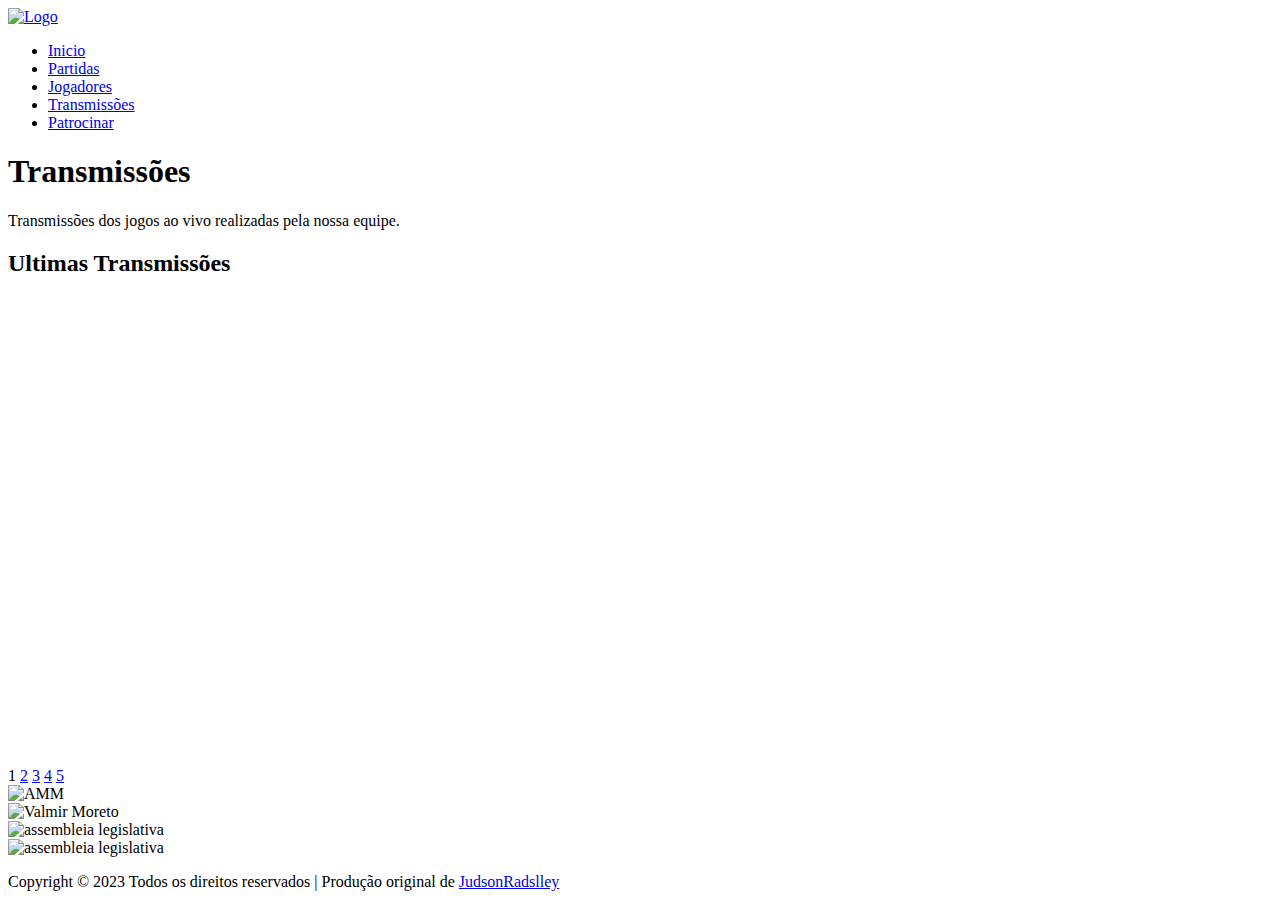
==== blog.html @ 5a50e835 "Add files via upload" ====
<!DOCTYPE html>
<html lang="pt-br">

<head>
  <title>Lidersu | Liga Desportiva Regional Sudoeste</title>
  <meta charset="utf-8">
  <meta name="viewport" content="width=device-width, initial-scale=1, shrink-to-fit=no">


  <link href="https://fonts.googleapis.com/css2?family=Montserrat:wght@400;700&display=swap" rel="stylesheet">

  <link rel="stylesheet" href="fonts/icomoon/style.css">

  <link rel="stylesheet" href="css/bootstrap/bootstrap.css">
  <link rel="stylesheet" href="css/jquery-ui.css">
  <link rel="stylesheet" href="css/owl.carousel.min.css">
  <link rel="stylesheet" href="css/owl.theme.default.min.css">
  <link rel="stylesheet" href="css/owl.theme.default.min.css">

  <link rel="stylesheet" href="css/jquery.fancybox.min.css">

  <link rel="stylesheet" href="css/bootstrap-datepicker.css">

  <link rel="stylesheet" href="fonts/flaticon/font/flaticon.css">

  <link rel="stylesheet" href="css/aos.css">

  <link rel="stylesheet" href="css/style.css">



</head>

<body>

  <div class="site-wrap">

    <div class="site-mobile-menu site-navbar-target">
      <div class="site-mobile-menu-header">
        <div class="site-mobile-menu-close">
          <span class="icon-close2 js-menu-toggle"></span>
        </div>
      </div>
      <div class="site-mobile-menu-body"></div>
    </div>


    <header class="site-navbar py-4" role="banner">

      <div class="container">
        <div class="d-flex align-items-center">
          <div class="site-logo">
            <a href="index.html">
              <img src="images/logo.png" alt="Logo">
            </a>
          </div>
          <div class="ml-auto">
            <nav class="site-navigation position-relative text-right" role="navigation">
              <ul class="site-menu main-menu js-clone-nav mr-auto d-none d-lg-block">
                <li><a href="index.html" class="nav-link">Inicio</a></li>
                <li><a href="matches.html" class="nav-link">Partidas</a></li>
                <li><a href="players.html" class="nav-link">Jogadores</a></li>
                <li class="active"><a href="blog.html" class="nav-link">Transmissões</a></li>
                <li><a href="contact.html" class="nav-link">Patrocinar</a></li>
              </ul>
            </nav>

            <a href="#" class="d-inline-block d-lg-none site-menu-toggle js-menu-toggle text-black float-right text-white"><span
                class="icon-menu h3 text-white"></span></a>
          </div>
        </div>
      </div>

    </header>

    <div class="hero overlay" style="background-image: url('images/bg_3.jpg');">
      <div class="container">
        <div class="row align-items-center">
          <div class="col-lg-5 mx-auto text-center">
            <h1 class="text-white">Transmissões</h1>
            <p>Transmissões dos jogos ao vivo realizadas pela nossa equipe.</p>
          </div>
        </div>
      </div>
    </div>
    
    
    <div class="center-fb">
        <div class="col-6 title-section">
          <h2 class="heading">Ultimas Transmissões</h2>
        </div>
      <iframe src="https://www.facebook.com/plugins/video.php?href=https%3A%2F%2Fwww.facebook.com%2Flidersumt%2Fvideos%2F3272871239641002%2F&width=410&show_text=false&height=231&appId" width="410" height="231" style="border:none;overflow:hidden" scrolling="no" frameborder="0" allowfullscreen="true" allow="autoplay; clipboard-write; encrypted-media; picture-in-picture; web-share" allowFullScreen="true"></iframe>
      
      <iframe src="https://www.facebook.com/plugins/video.php?href=https%3A%2F%2Fwww.facebook.com%2Flidersumt%2Fvideos%2F627582642710710%2F&width=410&show_text=false&height=231&appId" width="410" height="231" style="border:none;overflow:hidden" scrolling="no" frameborder="0" allowfullscreen="true" allow="autoplay; clipboard-write; encrypted-media; picture-in-picture; web-share" allowFullScreen="true"></iframe>
      
      <iframe src="https://www.facebook.com/plugins/video.php?href=https%3A%2F%2Fwww.facebook.com%2Flidersumt%2Fvideos%2F732265148409090%2F&width=410&show_text=false&height=226&appId" width="410" height="226" style="border:none;overflow:hidden" scrolling="no" frameborder="0" allowfullscreen="true" allow="autoplay; clipboard-write; encrypted-media; picture-in-picture; web-share" allowFullScreen="true"></iframe>
    
      <iframe src="https://www.facebook.com/plugins/video.php?href=https%3A%2F%2Fwww.facebook.com%2Flidersumt%2Fvideos%2F1562885054136289%2F&width=410&show_text=false&height=231&appId" width="410" height="231" style="border:none;overflow:hidden" scrolling="no" frameborder="0" allowfullscreen="true" allow="autoplay; clipboard-write; encrypted-media; picture-in-picture; web-share" allowFullScreen="true"></iframe>
    </div>
    
    
      


        
       

      

      <div class="row justify-content-center">
        <div class="col-lg-7 text-center">
          <div class="custom-pagination">
            
            <span>1</span>
            <a href="#">2</a>
            <a href="#">3</a>
            <a href="#">4</a>
            <a href="#">5</a>
          </div>
        </div>
      </div>


    
    



    <footer class="footer-section">
      <div class="container">
        <div class="row">
          <div class="col-lg-3">
            <img src="images/amm.png" alt="AMM">
          </div>
          <div class="col-lg-3">
            <img src="images/valmir.png" alt="Valmir Moreto">
          </div>
          <div class="col-lg-3">
            <img src="images/sec.png" alt="assembleia legislativa">
          </div>
          <div class="col-lg-3">
            <img src="images/assembleia.png" alt="assembleia legislativa">
          </div>

        </div>

        
      </div>
    </footer>
    <div class="row text-center">
      <div class="col-md-12">
        <div class=" pt-5">
          <p>
            <!-- Link back to Colorlib can't be removed. Template is licensed under CC BY 3.0. -->
            Copyright &copy; 2023 Todos os direitos reservados | Produção original de <a href="https://www.facebook.com/judsonradslley" target="_blank">JudsonRadslley</a>
            <!-- Link back to Colorlib can't be removed. Template is licensed under CC BY 3.0. -->
          </p>
        </div>
      </div>

    </div>



  </div>
  <!-- .site-wrap -->

  <script src="js/jquery-3.3.1.min.js"></script>
  <script src="js/jquery-migrate-3.0.1.min.js"></script>
  <script src="js/jquery-ui.js"></script>
  <script src="js/popper.min.js"></script>
  <script src="js/bootstrap.min.js"></script>
  <script src="js/owl.carousel.min.js"></script>
  <script src="js/jquery.stellar.min.js"></script>
  <script src="js/jquery.countdown.min.js"></script>
  <script src="js/bootstrap-datepicker.min.js"></script>
  <script src="js/jquery.easing.1.3.js"></script>
  <script src="js/aos.js"></script>
  <script src="js/jquery.fancybox.min.js"></script>
  <script src="js/jquery.sticky.js"></script>
  <script src="js/jquery.mb.YTPlayer.min.js"></script>


  <script src="js/main.js"></script>

</body>

</html>
---- fonts/flaticon/font/flaticon.css ----
/*
  	Flaticon icon font: Flaticon
  	Creation date: 03/06/2019 10:47
  	*/

@font-face {
  font-family: "Flaticon";
  src: url("./Flaticon.eot");
  src: url("./Flaticon.eot?#iefix") format("embedded-opentype"),
       url("./Flaticon.woff2") format("woff2"),
       url("./Flaticon.woff") format("woff"),
       url("./Flaticon.ttf") format("truetype"),
       url("./Flaticon.svg#Flaticon") format("svg");
  font-weight: normal;
  font-style: normal;
}

@media screen and (-webkit-min-device-pixel-ratio:0) {
  @font-face {
    font-family: "Flaticon";
    src: url("./Flaticon.svg#Flaticon") format("svg");
  }
}

[class^="flaticon-"]:before, [class*=" flaticon-"]:before,
[class^="flaticon-"]:after, [class*=" flaticon-"]:after {   
  font-family: Flaticon;
        font-family: "Flaticon";
  font-style: normal;
  font-weight: normal;
  font-variant: normal;
  line-height: 1;
  text-decoration: inherit;
  text-rendering: optimizeLegibility;
  text-transform: none;
  -moz-osx-font-smoothing: grayscale;
  -webkit-font-smoothing: antialiased;
  font-smoothing: antialiased;
}

.flaticon-muscle:before { content: "\f100"; }
.flaticon-stationary-bike:before { content: "\f101"; }
.flaticon-banana:before { content: "\f102"; }
.flaticon-heart:before { content: "\f103"; }
.flaticon-scale:before { content: "\f104"; }
.flaticon-weight:before { content: "\f105"; }
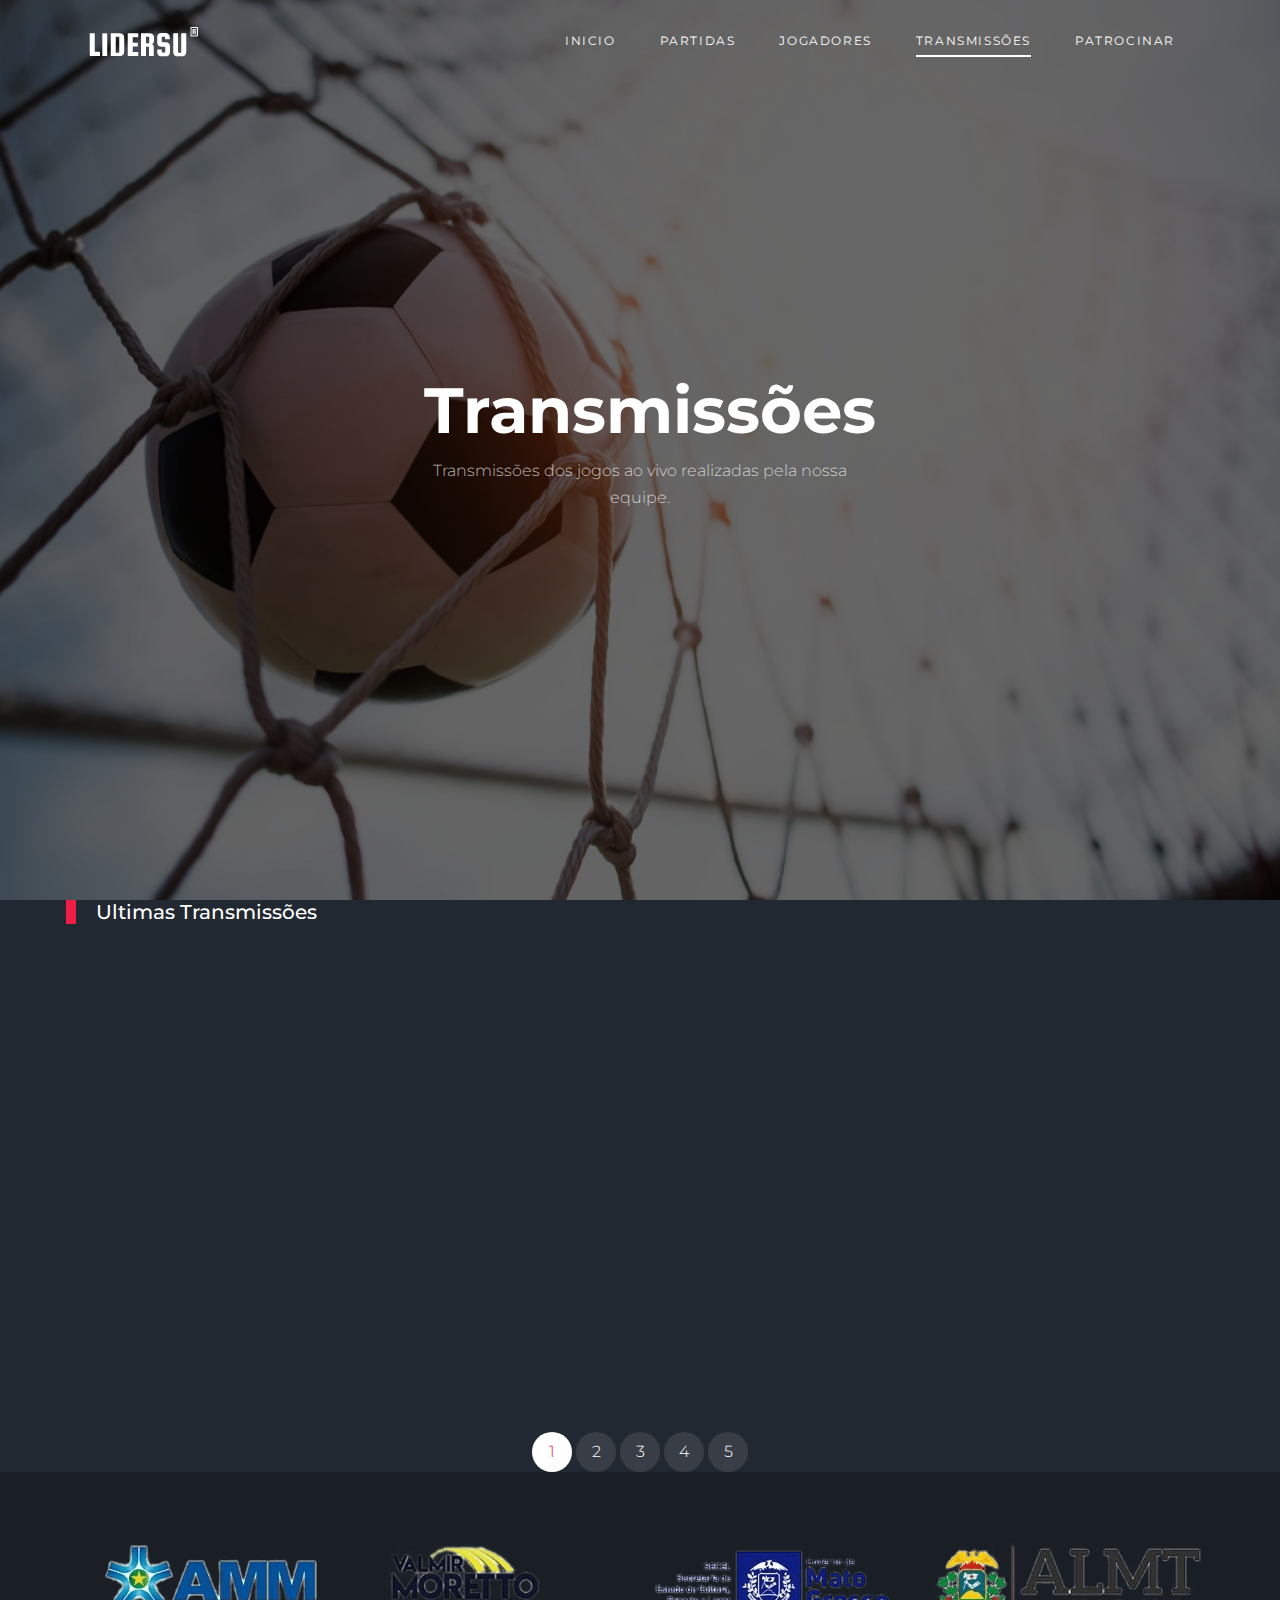
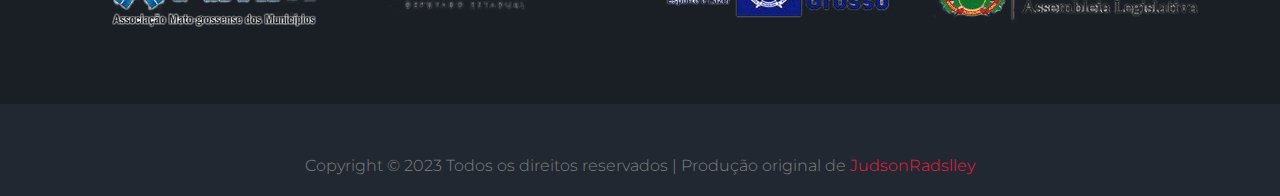
==== commit e221d4a6: "Update blog.html" ====
--- a/blog.html
+++ b/blog.html
@@ -26,7 +26,7 @@
   <link rel="stylesheet" href="css/aos.css">
 
   <link rel="stylesheet" href="css/style.css">
-
+  <link rel="shortcut icon" href="images/favicon.ico" type="image/x-icon">
 
 
 </head>
@@ -185,4 +185,4 @@
 
 </body>
 
-</html>+</html>
--- a/fonts/icomoon/style.css
+++ b/fonts/icomoon/style.css
@@ -0,0 +1,4919 @@
+@font-face {
+  font-family: 'icomoon';
+  src:  url('fonts/icomoon.eot?10si43');
+  src:  url('fonts/icomoon.eot?10si43#iefix') format('embedded-opentype'),
+    url('fonts/icomoon.ttf?10si43') format('truetype'),
+    url('fonts/icomoon.woff?10si43') format('woff'),
+    url('fonts/icomoon.svg?10si43#icomoon') format('svg');
+  font-weight: normal;
+  font-style: normal;
+}
+
+[class^="icon-"], [class*=" icon-"] {
+  /* use !important to prevent issues with browser extensions that change fonts */
+  font-family: 'icomoon' !important;
+  speak: none;
+  font-style: normal;
+  font-weight: normal;
+  font-variant: normal;
+  text-transform: none;
+  line-height: 1;
+
+  /* Better Font Rendering =========== */
+  -webkit-font-smoothing: antialiased;
+  -moz-osx-font-smoothing: grayscale;
+}
+
+.icon-asterisk:before {
+  content: "\f069";
+}
+.icon-plus:before {
+  content: "\f067";
+}
+.icon-question:before {
+  content: "\f128";
+}
+.icon-minus:before {
+  content: "\f068";
+}
+.icon-glass:before {
+  content: "\f000";
+}
+.icon-music:before {
+  content: "\f001";
+}
+.icon-search:before {
+  content: "\f002";
+}
+.icon-envelope-o:before {
+  content: "\f003";
+}
+.icon-heart:before {
+  content: "\f004";
+}
+.icon-star:before {
+  content: "\f005";
+}
+.icon-star-o:before {
+  content: "\f006";
+}
+.icon-user:before {
+  content: "\f007";
+}
+.icon-film:before {
+  content: "\f008";
+}
+.icon-th-large:before {
+  content: "\f009";
+}
+.icon-th:before {
+  content: "\f00a";
+}
+.icon-th-list:before {
+  content: "\f00b";
+}
+.icon-check:before {
+  content: "\f00c";
+}
+.icon-close:before {
+  content: "\f00d";
+}
+.icon-remove:before {
+  content: "\f00d";
+}
+.icon-times:before {
+  content: "\f00d";
+}
+.icon-search-plus:before {
+  content: "\f00e";
+}
+.icon-search-minus:before {
+  content: "\f010";
+}
+.icon-power-off:before {
+  content: "\f011";
+}
+.icon-signal:before {
+  content: "\f012";
+}
+.icon-cog:before {
+  content: "\f013";
+}
+.icon-gear:before {
+  content: "\f013";
+}
+.icon-trash-o:before {
+  content: "\f014";
+}
+.icon-home:before {
+  content: "\f015";
+}
+.icon-file-o:before {
+  content: "\f016";
+}
+.icon-clock-o:before {
+  content: "\f017";
+}
+.icon-road:before {
+  content: "\f018";
+}
+.icon-download:before {
+  content: "\f019";
+}
+.icon-arrow-circle-o-down:before {
+  content: "\f01a";
+}
+.icon-arrow-circle-o-up:before {
+  content: "\f01b";
+}
+.icon-inbox:before {
+  content: "\f01c";
+}
+.icon-play-circle-o:before {
+  content: "\f01d";
+}
+.icon-repeat:before {
+  content: "\f01e";
+}
+.icon-rotate-right:before {
+  content: "\f01e";
+}
+.icon-refresh:before {
+  content: "\f021";
+}
+.icon-list-alt:before {
+  content: "\f022";
+}
+.icon-lock:before {
+  content: "\f023";
+}
+.icon-flag:before {
+  content: "\f024";
+}
+.icon-headphones:before {
+  content: "\f025";
+}
+.icon-volume-off:before {
+  content: "\f026";
+}
+.icon-volume-down:before {
+  content: "\f027";
+}
+.icon-volume-up:before {
+  content: "\f028";
+}
+.icon-qrcode:before {
+  content: "\f029";
+}
+.icon-barcode:before {
+  content: "\f02a";
+}
+.icon-tag:before {
+  content: "\f02b";
+}
+.icon-tags:before {
+  content: "\f02c";
+}
+.icon-book:before {
+  content: "\f02d";
+}
+.icon-bookmark:before {
+  content: "\f02e";
+}
+.icon-print:before {
+  content: "\f02f";
+}
+.icon-camera:before {
+  content: "\f030";
+}
+.icon-font:before {
+  content: "\f031";
+}
+.icon-bold:before {
+  content: "\f032";
+}
+.icon-italic:before {
+  content: "\f033";
+}
+.icon-text-height:before {
+  content: "\f034";
+}
+.icon-text-width:before {
+  content: "\f035";
+}
+.icon-align-left:before {
+  content: "\f036";
+}
+.icon-align-center:before {
+  content: "\f037";
+}
+.icon-align-right:before {
+  content: "\f038";
+}
+.icon-align-justify:before {
+  content: "\f039";
+}
+.icon-list:before {
+  content: "\f03a";
+}
+.icon-dedent:before {
+  content: "\f03b";
+}
+.icon-outdent:before {
+  content: "\f03b";
+}
+.icon-indent:before {
+  content: "\f03c";
+}
+.icon-video-camera:before {
+  content: "\f03d";
+}
+.icon-image:before {
+  content: "\f03e";
+}
+.icon-photo:before {
+  content: "\f03e";
+}
+.icon-picture-o:before {
+  content: "\f03e";
+}
+.icon-pencil:before {
+  content: "\f040";
+}
+.icon-map-marker:before {
+  content: "\f041";
+}
+.icon-adjust:before {
+  content: "\f042";
+}
+.icon-tint:before {
+  content: "\f043";
+}
+.icon-edit:before {
+  content: "\f044";
+}
+.icon-pencil-square-o:before {
+  content: "\f044";
+}
+.icon-share-square-o:before {
+  content: "\f045";
+}
+.icon-check-square-o:before {
+  content: "\f046";
+}
+.icon-arrows:before {
+  content: "\f047";
+}
+.icon-step-backward:before {
+  content: "\f048";
+}
+.icon-fast-backward:before {
+  content: "\f049";
+}
+.icon-backward:before {
+  content: "\f04a";
+}
+.icon-play:before {
+  content: "\f04b";
+}
+.icon-pause:before {
+  content: "\f04c";
+}
+.icon-stop:before {
+  content: "\f04d";
+}
+.icon-forward:before {
+  content: "\f04e";
+}
+.icon-fast-forward:before {
+  content: "\f050";
+}
+.icon-step-forward:before {
+  content: "\f051";
+}
+.icon-eject:before {
+  content: "\f052";
+}
+.icon-chevron-left:before {
+  content: "\f053";
+}
+.icon-chevron-right:before {
+  content: "\f054";
+}
+.icon-plus-circle:before {
+  content: "\f055";
+}
+.icon-minus-circle:before {
+  content: "\f056";
+}
+.icon-times-circle:before {
+  content: "\f057";
+}
+.icon-check-circle:before {
+  content: "\f058";
+}
+.icon-question-circle:before {
+  content: "\f059";
+}
+.icon-info-circle:before {
+  content: "\f05a";
+}
+.icon-crosshairs:before {
+  content: "\f05b";
+}
+.icon-times-circle-o:before {
+  content: "\f05c";
+}
+.icon-check-circle-o:before {
+  content: "\f05d";
+}
+.icon-ban:before {
+  content: "\f05e";
+}
+.icon-arrow-left:before {
+  content: "\f060";
+}
+.icon-arrow-right:before {
+  content: "\f061";
+}
+.icon-arrow-up:before {
+  content: "\f062";
+}
+.icon-arrow-down:before {
+  content: "\f063";
+}
+.icon-mail-forward:before {
+  content: "\f064";
+}
+.icon-share:before {
+  content: "\f064";
+}
+.icon-expand:before {
+  content: "\f065";
+}
+.icon-compress:before {
+  content: "\f066";
+}
+.icon-exclamation-circle:before {
+  content: "\f06a";
+}
+.icon-gift:before {
+  content: "\f06b";
+}
+.icon-leaf:before {
+  content: "\f06c";
+}
+.icon-fire:before {
+  content: "\f06d";
+}
+.icon-eye:before {
+  content: "\f06e";
+}
+.icon-eye-slash:before {
+  content: "\f070";
+}
+.icon-exclamation-triangle:before {
+  content: "\f071";
+}
+.icon-warning:before {
+  content: "\f071";
+}
+.icon-plane:before {
+  content: "\f072";
+}
+.icon-calendar:before {
+  content: "\f073";
+}
+.icon-random:before {
+  content: "\f074";
+}
+.icon-comment:before {
+  content: "\f075";
+}
+.icon-magnet:before {
+  content: "\f076";
+}
+.icon-chevron-up:before {
+  content: "\f077";
+}
+.icon-chevron-down:before {
+  content: "\f078";
+}
+.icon-retweet:before {
+  content: "\f079";
+}
+.icon-shopping-cart:before {
+  content: "\f07a";
+}
+.icon-folder:before {
+  content: "\f07b";
+}
+.icon-folder-open:before {
+  content: "\f07c";
+}
+.icon-arrows-v:before {
+  content: "\f07d";
+}
+.icon-arrows-h:before {
+  content: "\f07e";
+}
+.icon-bar-chart:before {
+  content: "\f080";
+}
+.icon-bar-chart-o:before {
+  content: "\f080";
+}
+.icon-twitter-square:before {
+  content: "\f081";
+}
+.icon-facebook-square:before {
+  content: "\f082";
+}
+.icon-camera-retro:before {
+  content: "\f083";
+}
+.icon-key:before {
+  content: "\f084";
+}
+.icon-cogs:before {
+  content: "\f085";
+}
+.icon-gears:before {
+  content: "\f085";
+}
+.icon-comments:before {
+  content: "\f086";
+}
+.icon-thumbs-o-up:before {
+  content: "\f087";
+}
+.icon-thumbs-o-down:before {
+  content: "\f088";
+}
+.icon-star-half:before {
+  content: "\f089";
+}
+.icon-heart-o:before {
+  content: "\f08a";
+}
+.icon-sign-out:before {
+  content: "\f08b";
+}
+.icon-linkedin-square:before {
+  content: "\f08c";
+}
+.icon-thumb-tack:before {
+  content: "\f08d";
+}
+.icon-external-link:before {
+  content: "\f08e";
+}
+.icon-sign-in:before {
+  content: "\f090";
+}
+.icon-trophy:before {
+  content: "\f091";
+}
+.icon-github-square:before {
+  content: "\f092";
+}
+.icon-upload:before {
+  content: "\f093";
+}
+.icon-lemon-o:before {
+  content: "\f094";
+}
+.icon-phone:before {
+  content: "\f095";
+}
+.icon-square-o:before {
+  content: "\f096";
+}
+.icon-bookmark-o:before {
+  content: "\f097";
+}
+.icon-phone-square:before {
+  content: "\f098";
+}
+.icon-twitter:before {
+  content: "\f099";
+}
+.icon-facebook:before {
+  content: "\f09a";
+}
+.icon-facebook-f:before {
+  content: "\f09a";
+}
+.icon-github:before {
+  content: "\f09b";
+}
+.icon-unlock:before {
+  content: "\f09c";
+}
+.icon-credit-card:before {
+  content: "\f09d";
+}
+.icon-feed:before {
+  content: "\f09e";
+}
+.icon-rss:before {
+  content: "\f09e";
+}
+.icon-hdd-o:before {
+  content: "\f0a0";
+}
+.icon-bullhorn:before {
+  content: "\f0a1";
+}
+.icon-bell-o:before {
+  content: "\f0a2";
+}
+.icon-certificate:before {
+  content: "\f0a3";
+}
+.icon-hand-o-right:before {
+  content: "\f0a4";
+}
+.icon-hand-o-left:before {
+  content: "\f0a5";
+}
+.icon-hand-o-up:before {
+  content: "\f0a6";
+}
+.icon-hand-o-down:before {
+  content: "\f0a7";
+}
+.icon-arrow-circle-left:before {
+  content: "\f0a8";
+}
+.icon-arrow-circle-right:before {
+  content: "\f0a9";
+}
+.icon-arrow-circle-up:before {
+  content: "\f0aa";
+}
+.icon-arrow-circle-down:before {
+  content: "\f0ab";
+}
+.icon-globe:before {
+  content: "\f0ac";
+}
+.icon-wrench:before {
+  content: "\f0ad";
+}
+.icon-tasks:before {
+  content: "\f0ae";
+}
+.icon-filter:before {
+  content: "\f0b0";
+}
+.icon-briefcase:before {
+  content: "\f0b1";
+}
+.icon-arrows-alt:before {
+  content: "\f0b2";
+}
+.icon-group:before {
+  content: "\f0c0";
+}
+.icon-users:before {
+  content: "\f0c0";
+}
+.icon-chain:before {
+  content: "\f0c1";
+}
+.icon-link:before {
+  content: "\f0c1";
+}
+.icon-cloud:before {
+  content: "\f0c2";
+}
+.icon-flask:before {
+  content: "\f0c3";
+}
+.icon-cut:before {
+  content: "\f0c4";
+}
+.icon-scissors:before {
+  content: "\f0c4";
+}
+.icon-copy:before {
+  content: "\f0c5";
+}
+.icon-files-o:before {
+  content: "\f0c5";
+}
+.icon-paperclip:before {
+  content: "\f0c6";
+}
+.icon-floppy-o:before {
+  content: "\f0c7";
+}
+.icon-save:before {
+  content: "\f0c7";
+}
+.icon-square:before {
+  content: "\f0c8";
+}
+.icon-bars:before {
+  content: "\f0c9";
+}
+.icon-navicon:before {
+  content: "\f0c9";
+}
+.icon-reorder:before {
+  content: "\f0c9";
+}
+.icon-list-ul:before {
+  content: "\f0ca";
+}
+.icon-list-ol:before {
+  content: "\f0cb";
+}
+.icon-strikethrough:before {
+  content: "\f0cc";
+}
+.icon-underline:before {
+  content: "\f0cd";
+}
+.icon-table:before {
+  content: "\f0ce";
+}
+.icon-magic:before {
+  content: "\f0d0";
+}
+.icon-truck:before {
+  content: "\f0d1";
+}
+.icon-pinterest:before {
+  content: "\f0d2";
+}
+.icon-pinterest-square:before {
+  content: "\f0d3";
+}
+.icon-google-plus-square:before {
+  content: "\f0d4";
+}
+.icon-google-plus:before {
+  content: "\f0d5";
+}
+.icon-money:before {
+  content: "\f0d6";
+}
+.icon-caret-down:before {
+  content: "\f0d7";
+}
+.icon-caret-up:before {
+  content: "\f0d8";
+}
+.icon-caret-left:before {
+  content: "\f0d9";
+}
+.icon-caret-right:before {
+  content: "\f0da";
+}
+.icon-columns:before {
+  content: "\f0db";
+}
+.icon-sort:before {
+  content: "\f0dc";
+}
+.icon-unsorted:before {
+  content: "\f0dc";
+}
+.icon-sort-desc:before {
+  content: "\f0dd";
+}
+.icon-sort-down:before {
+  content: "\f0dd";
+}
+.icon-sort-asc:before {
+  content: "\f0de";
+}
+.icon-sort-up:before {
+  content: "\f0de";
+}
+.icon-envelope:before {
+  content: "\f0e0";
+}
+.icon-linkedin:before {
+  content: "\f0e1";
+}
+.icon-rotate-left:before {
+  content: "\f0e2";
+}
+.icon-undo:before {
+  content: "\f0e2";
+}
+.icon-gavel:before {
+  content: "\f0e3";
+}
+.icon-legal:before {
+  content: "\f0e3";
+}
+.icon-dashboard:before {
+  content: "\f0e4";
+}
+.icon-tachometer:before {
+  content: "\f0e4";
+}
+.icon-comment-o:before {
+  content: "\f0e5";
+}
+.icon-comments-o:before {
+  content: "\f0e6";
+}
+.icon-bolt:before {
+  content: "\f0e7";
+}
+.icon-flash:before {
+  content: "\f0e7";
+}
+.icon-sitemap:before {
+  content: "\f0e8";
+}
+.icon-umbrella:before {
+  content: "\f0e9";
+}
+.icon-clipboard:before {
+  content: "\f0ea";
+}
+.icon-paste:before {
+  content: "\f0ea";
+}
+.icon-lightbulb-o:before {
+  content: "\f0eb";
+}
+.icon-exchange:before {
+  content: "\f0ec";
+}
+.icon-cloud-download:before {
+  content: "\f0ed";
+}
+.icon-cloud-upload:before {
+  content: "\f0ee";
+}
+.icon-user-md:before {
+  content: "\f0f0";
+}
+.icon-stethoscope:before {
+  content: "\f0f1";
+}
+.icon-suitcase:before {
+  content: "\f0f2";
+}
+.icon-bell:before {
+  content: "\f0f3";
+}
+.icon-coffee:before {
+  content: "\f0f4";
+}
+.icon-cutlery:before {
+  content: "\f0f5";
+}
+.icon-file-text-o:before {
+  content: "\f0f6";
+}
+.icon-building-o:before {
+  content: "\f0f7";
+}
+.icon-hospital-o:before {
+  content: "\f0f8";
+}
+.icon-ambulance:before {
+  content: "\f0f9";
+}
+.icon-medkit:before {
+  content: "\f0fa";
+}
+.icon-fighter-jet:before {
+  content: "\f0fb";
+}
+.icon-beer:before {
+  content: "\f0fc";
+}
+.icon-h-square:before {
+  content: "\f0fd";
+}
+.icon-plus-square:before {
+  content: "\f0fe";
+}
+.icon-angle-double-left:before {
+  content: "\f100";
+}
+.icon-angle-double-right:before {
+  content: "\f101";
+}
+.icon-angle-double-up:before {
+  content: "\f102";
+}
+.icon-angle-double-down:before {
+  content: "\f103";
+}
+.icon-angle-left:before {
+  content: "\f104";
+}
+.icon-angle-right:before {
+  content: "\f105";
+}
+.icon-angle-up:before {
+  content: "\f106";
+}
+.icon-angle-down:before {
+  content: "\f107";
+}
+.icon-desktop:before {
+  content: "\f108";
+}
+.icon-laptop:before {
+  content: "\f109";
+}
+.icon-tablet:before {
+  content: "\f10a";
+}
+.icon-mobile:before {
+  content: "\f10b";
+}
+.icon-mobile-phone:before {
+  content: "\f10b";
+}
+.icon-circle-o:before {
+  content: "\f10c";
+}
+.icon-quote-left:before {
+  content: "\f10d";
+}
+.icon-quote-right:before {
+  content: "\f10e";
+}
+.icon-spinner:before {
+  content: "\f110";
+}
+.icon-circle:before {
+  content: "\f111";
+}
+.icon-mail-reply:before {
+  content: "\f112";
+}
+.icon-reply:before {
+  content: "\f112";
+}
+.icon-github-alt:before {
+  content: "\f113";
+}
+.icon-folder-o:before {
+  content: "\f114";
+}
+.icon-folder-open-o:before {
+  content: "\f115";
+}
+.icon-smile-o:before {
+  content: "\f118";
+}
+.icon-frown-o:before {
+  content: "\f119";
+}
+.icon-meh-o:before {
+  content: "\f11a";
+}
+.icon-gamepad:before {
+  content: "\f11b";
+}
+.icon-keyboard-o:before {
+  content: "\f11c";
+}
+.icon-flag-o:before {
+  content: "\f11d";
+}
+.icon-flag-checkered:before {
+  content: "\f11e";
+}
+.icon-terminal:before {
+  content: "\f120";
+}
+.icon-code:before {
+  content: "\f121";
+}
+.icon-mail-reply-all:before {
+  content: "\f122";
+}
+.icon-reply-all:before {
+  content: "\f122";
+}
+.icon-star-half-empty:before {
+  content: "\f123";
+}
+.icon-star-half-full:before {
+  content: "\f123";
+}
+.icon-star-half-o:before {
+  content: "\f123";
+}
+.icon-location-arrow:before {
+  content: "\f124";
+}
+.icon-crop:before {
+  content: "\f125";
+}
+.icon-code-fork:before {
+  content: "\f126";
+}
+.icon-chain-broken:before {
+  content: "\f127";
+}
+.icon-unlink:before {
+  content: "\f127";
+}
+.icon-info:before {
+  content: "\f129";
+}
+.icon-exclamation:before {
+  content: "\f12a";
+}
+.icon-superscript:before {
+  content: "\f12b";
+}
+.icon-subscript:before {
+  content: "\f12c";
+}
+.icon-eraser:before {
+  content: "\f12d";
+}
+.icon-puzzle-piece:before {
+  content: "\f12e";
+}
+.icon-microphone:before {
+  content: "\f130";
+}
+.icon-microphone-slash:before {
+  content: "\f131";
+}
+.icon-shield:before {
+  content: "\f132";
+}
+.icon-calendar-o:before {
+  content: "\f133";
+}
+.icon-fire-extinguisher:before {
+  content: "\f134";
+}
+.icon-rocket:before {
+  content: "\f135";
+}
+.icon-maxcdn:before {
+  content: "\f136";
+}
+.icon-chevron-circle-left:before {
+  content: "\f137";
+}
+.icon-chevron-circle-right:before {
+  content: "\f138";
+}
+.icon-chevron-circle-up:before {
+  content: "\f139";
+}
+.icon-chevron-circle-down:before {
+  content: "\f13a";
+}
+.icon-html5:before {
+  content: "\f13b";
+}
+.icon-css3:before {
+  content: "\f13c";
+}
+.icon-anchor:before {
+  content: "\f13d";
+}
+.icon-unlock-alt:before {
+  content: "\f13e";
+}
+.icon-bullseye:before {
+  content: "\f140";
+}
+.icon-ellipsis-h:before {
+  content: "\f141";
+}
+.icon-ellipsis-v:before {
+  content: "\f142";
+}
+.icon-rss-square:before {
+  content: "\f143";
+}
+.icon-play-circle:before {
+  content: "\f144";
+}
+.icon-ticket:before {
+  content: "\f145";
+}
+.icon-minus-square:before {
+  content: "\f146";
+}
+.icon-minus-square-o:before {
+  content: "\f147";
+}
+.icon-level-up:before {
+  content: "\f148";
+}
+.icon-level-down:before {
+  content: "\f149";
+}
+.icon-check-square:before {
+  content: "\f14a";
+}
+.icon-pencil-square:before {
+  content: "\f14b";
+}
+.icon-external-link-square:before {
+  content: "\f14c";
+}
+.icon-share-square:before {
+  content: "\f14d";
+}
+.icon-compass:before {
+  content: "\f14e";
+}
+.icon-caret-square-o-down:before {
+  content: "\f150";
+}
+.icon-toggle-down:before {
+  content: "\f150";
+}
+.icon-caret-square-o-up:before {
+  content: "\f151";
+}
+.icon-toggle-up:before {
+  content: "\f151";
+}
+.icon-caret-square-o-right:before {
+  content: "\f152";
+}
+.icon-toggle-right:before {
+  content: "\f152";
+}
+.icon-eur:before {
+  content: "\f153";
+}
+.icon-euro:before {
+  content: "\f153";
+}
+.icon-gbp:before {
+  content: "\f154";
+}
+.icon-dollar:before {
+  content: "\f155";
+}
+.icon-usd:before {
+  content: "\f155";
+}
+.icon-inr:before {
+  content: "\f156";
+}
+.icon-rupee:before {
+  content: "\f156";
+}
+.icon-cny:before {
+  content: "\f157";
+}
+.icon-jpy:before {
+  content: "\f157";
+}
+.icon-rmb:before {
+  content: "\f157";
+}
+.icon-yen:before {
+  content: "\f157";
+}
+.icon-rouble:before {
+  content: "\f158";
+}
+.icon-rub:before {
+  content: "\f158";
+}
+.icon-ruble:before {
+  content: "\f158";
+}
+.icon-krw:before {
+  content: "\f159";
+}
+.icon-won:before {
+  content: "\f159";
+}
+.icon-bitcoin:before {
+  content: "\f15a";
+}
+.icon-btc:before {
+  content: "\f15a";
+}
+.icon-file:before {
+  content: "\f15b";
+}
+.icon-file-text:before {
+  content: "\f15c";
+}
+.icon-sort-alpha-asc:before {
+  content: "\f15d";
+}
+.icon-sort-alpha-desc:before {
+  content: "\f15e";
+}
+.icon-sort-amount-asc:before {
+  content: "\f160";
+}
+.icon-sort-amount-desc:before {
+  content: "\f161";
+}
+.icon-sort-numeric-asc:before {
+  content: "\f162";
+}
+.icon-sort-numeric-desc:before {
+  content: "\f163";
+}
+.icon-thumbs-up:before {
+  content: "\f164";
+}
+.icon-thumbs-down:before {
+  content: "\f165";
+}
+.icon-youtube-square:before {
+  content: "\f166";
+}
+.icon-youtube:before {
+  content: "\f167";
+}
+.icon-xing:before {
+  content: "\f168";
+}
+.icon-xing-square:before {
+  content: "\f169";
+}
+.icon-youtube-play:before {
+  content: "\f16a";
+}
+.icon-dropbox:before {
+  content: "\f16b";
+}
+.icon-stack-overflow:before {
+  content: "\f16c";
+}
+.icon-instagram:before {
+  content: "\f16d";
+}
+.icon-flickr:before {
+  content: "\f16e";
+}
+.icon-adn:before {
+  content: "\f170";
+}
+.icon-bitbucket:before {
+  content: "\f171";
+}
+.icon-bitbucket-square:before {
+  content: "\f172";
+}
+.icon-tumblr:before {
+  content: "\f173";
+}
+.icon-tumblr-square:before {
+  content: "\f174";
+}
+.icon-long-arrow-down:before {
+  content: "\f175";
+}
+.icon-long-arrow-up:before {
+  content: "\f176";
+}
+.icon-long-arrow-left:before {
+  content: "\f177";
+}
+.icon-long-arrow-right:before {
+  content: "\f178";
+}
+.icon-apple:before {
+  content: "\f179";
+}
+.icon-windows:before {
+  content: "\f17a";
+}
+.icon-android:before {
+  content: "\f17b";
+}
+.icon-linux:before {
+  content: "\f17c";
+}
+.icon-dribbble:before {
+  content: "\f17d";
+}
+.icon-skype:before {
+  content: "\f17e";
+}
+.icon-foursquare:before {
+  content: "\f180";
+}
+.icon-trello:before {
+  content: "\f181";
+}
+.icon-female:before {
+  content: "\f182";
+}
+.icon-male:before {
+  content: "\f183";
+}
+.icon-gittip:before {
+  content: "\f184";
+}
+.icon-gratipay:before {
+  content: "\f184";
+}
+.icon-sun-o:before {
+  content: "\f185";
+}
+.icon-moon-o:before {
+  content: "\f186";
+}
+.icon-archive:before {
+  content: "\f187";
+}
+.icon-bug:before {
+  content: "\f188";
+}
+.icon-vk:before {
+  content: "\f189";
+}
+.icon-weibo:before {
+  content: "\f18a";
+}
+.icon-renren:before {
+  content: "\f18b";
+}
+.icon-pagelines:before {
+  content: "\f18c";
+}
+.icon-stack-exchange:before {
+  content: "\f18d";
+}
+.icon-arrow-circle-o-right:before {
+  content: "\f18e";
+}
+.icon-arrow-circle-o-left:before {
+  content: "\f190";
+}
+.icon-caret-square-o-left:before {
+  content: "\f191";
+}
+.icon-toggle-left:before {
+  content: "\f191";
+}
+.icon-dot-circle-o:before {
+  content: "\f192";
+}
+.icon-wheelchair:before {
+  content: "\f193";
+}
+.icon-vimeo-square:before {
+  content: "\f194";
+}
+.icon-try:before {
+  content: "\f195";
+}
+.icon-turkish-lira:before {
+  content: "\f195";
+}
+.icon-plus-square-o:before {
+  content: "\f196";
+}
+.icon-space-shuttle:before {
+  content: "\f197";
+}
+.icon-slack:before {
+  content: "\f198";
+}
+.icon-envelope-square:before {
+  content: "\f199";
+}
+.icon-wordpress:before {
+  content: "\f19a";
+}
+.icon-openid:before {
+  content: "\f19b";
+}
+.icon-bank:before {
+  content: "\f19c";
+}
+.icon-institution:before {
+  content: "\f19c";
+}
+.icon-university:before {
+  content: "\f19c";
+}
+.icon-graduation-cap:before {
+  content: "\f19d";
+}
+.icon-mortar-board:before {
+  content: "\f19d";
+}
+.icon-yahoo:before {
+  content: "\f19e";
+}
+.icon-google:before {
+  content: "\f1a0";
+}
+.icon-reddit:before {
+  content: "\f1a1";
+}
+.icon-reddit-square:before {
+  content: "\f1a2";
+}
+.icon-stumbleupon-circle:before {
+  content: "\f1a3";
+}
+.icon-stumbleupon:before {
+  content: "\f1a4";
+}
+.icon-delicious:before {
+  content: "\f1a5";
+}
+.icon-digg:before {
+  content: "\f1a6";
+}
+.icon-pied-piper-pp:before {
+  content: "\f1a7";
+}
+.icon-pied-piper-alt:before {
+  content: "\f1a8";
+}
+.icon-drupal:before {
+  content: "\f1a9";
+}
+.icon-joomla:before {
+  content: "\f1aa";
+}
+.icon-language:before {
+  content: "\f1ab";
+}
+.icon-fax:before {
+  content: "\f1ac";
+}
+.icon-building:before {
+  content: "\f1ad";
+}
+.icon-child:before {
+  content: "\f1ae";
+}
+.icon-paw:before {
+  content: "\f1b0";
+}
+.icon-spoon:before {
+  content: "\f1b1";
+}
+.icon-cube:before {
+  content: "\f1b2";
+}
+.icon-cubes:before {
+  content: "\f1b3";
+}
+.icon-behance:before {
+  content: "\f1b4";
+}
+.icon-behance-square:before {
+  content: "\f1b5";
+}
+.icon-steam:before {
+  content: "\f1b6";
+}
+.icon-steam-square:before {
+  content: "\f1b7";
+}
+.icon-recycle:before {
+  content: "\f1b8";
+}
+.icon-automobile:before {
+  content: "\f1b9";
+}
+.icon-car:before {
+  content: "\f1b9";
+}
+.icon-cab:before {
+  content: "\f1ba";
+}
+.icon-taxi:before {
+  content: "\f1ba";
+}
+.icon-tree:before {
+  content: "\f1bb";
+}
+.icon-spotify:before {
+  content: "\f1bc";
+}
+.icon-deviantart:before {
+  content: "\f1bd";
+}
+.icon-soundcloud:before {
+  content: "\f1be";
+}
+.icon-database:before {
+  content: "\f1c0";
+}
+.icon-file-pdf-o:before {
+  content: "\f1c1";
+}
+.icon-file-word-o:before {
+  content: "\f1c2";
+}
+.icon-file-excel-o:before {
+  content: "\f1c3";
+}
+.icon-file-powerpoint-o:before {
+  content: "\f1c4";
+}
+.icon-file-image-o:before {
+  content: "\f1c5";
+}
+.icon-file-photo-o:before {
+  content: "\f1c5";
+}
+.icon-file-picture-o:before {
+  content: "\f1c5";
+}
+.icon-file-archive-o:before {
+  content: "\f1c6";
+}
+.icon-file-zip-o:before {
+  content: "\f1c6";
+}
+.icon-file-audio-o:before {
+  content: "\f1c7";
+}
+.icon-file-sound-o:before {
+  content: "\f1c7";
+}
+.icon-file-movie-o:before {
+  content: "\f1c8";
+}
+.icon-file-video-o:before {
+  content: "\f1c8";
+}
+.icon-file-code-o:before {
+  content: "\f1c9";
+}
+.icon-vine:before {
+  content: "\f1ca";
+}
+.icon-codepen:before {
+  content: "\f1cb";
+}
+.icon-jsfiddle:before {
+  content: "\f1cc";
+}
+.icon-life-bouy:before {
+  content: "\f1cd";
+}
+.icon-life-buoy:before {
+  content: "\f1cd";
+}
+.icon-life-ring:before {
+  content: "\f1cd";
+}
+.icon-life-saver:before {
+  content: "\f1cd";
+}
+.icon-support:before {
+  content: "\f1cd";
+}
+.icon-circle-o-notch:before {
+  content: "\f1ce";
+}
+.icon-ra:before {
+  content: "\f1d0";
+}
+.icon-rebel:before {
+  content: "\f1d0";
+}
+.icon-resistance:before {
+  content: "\f1d0";
+}
+.icon-empire:before {
+  content: "\f1d1";
+}
+.icon-ge:before {
+  content: "\f1d1";
+}
+.icon-git-square:before {
+  content: "\f1d2";
+}
+.icon-git:before {
+  content: "\f1d3";
+}
+.icon-hacker-news:before {
+  content: "\f1d4";
+}
+.icon-y-combinator-square:before {
+  content: "\f1d4";
+}
+.icon-yc-square:before {
+  content: "\f1d4";
+}
+.icon-tencent-weibo:before {
+  content: "\f1d5";
+}
+.icon-qq:before {
+  content: "\f1d6";
+}
+.icon-wechat:before {
+  content: "\f1d7";
+}
+.icon-weixin:before {
+  content: "\f1d7";
+}
+.icon-paper-plane:before {
+  content: "\f1d8";
+}
+.icon-send:before {
+  content: "\f1d8";
+}
+.icon-paper-plane-o:before {
+  content: "\f1d9";
+}
+.icon-send-o:before {
+  content: "\f1d9";
+}
+.icon-history:before {
+  content: "\f1da";
+}
+.icon-circle-thin:before {
+  content: "\f1db";
+}
+.icon-header:before {
+  content: "\f1dc";
+}
+.icon-paragraph:before {
+  content: "\f1dd";
+}
+.icon-sliders:before {
+  content: "\f1de";
+}
+.icon-share-alt:before {
+  content: "\f1e0";
+}
+.icon-share-alt-square:before {
+  content: "\f1e1";
+}
+.icon-bomb:before {
+  content: "\f1e2";
+}
+.icon-futbol-o:before {
+  content: "\f1e3";
+}
+.icon-soccer-ball-o:before {
+  content: "\f1e3";
+}
+.icon-tty:before {
+  content: "\f1e4";
+}
+.icon-binoculars:before {
+  content: "\f1e5";
+}
+.icon-plug:before {
+  content: "\f1e6";
+}
+.icon-slideshare:before {
+  content: "\f1e7";
+}
+.icon-twitch:before {
+  content: "\f1e8";
+}
+.icon-yelp:before {
+  content: "\f1e9";
+}
+.icon-newspaper-o:before {
+  content: "\f1ea";
+}
+.icon-wifi:before {
+  content: "\f1eb";
+}
+.icon-calculator:before {
+  content: "\f1ec";
+}
+.icon-paypal:before {
+  content: "\f1ed";
+}
+.icon-google-wallet:before {
+  content: "\f1ee";
+}
+.icon-cc-visa:before {
+  content: "\f1f0";
+}
+.icon-cc-mastercard:before {
+  content: "\f1f1";
+}
+.icon-cc-discover:before {
+  content: "\f1f2";
+}
+.icon-cc-amex:before {
+  content: "\f1f3";
+}
+.icon-cc-paypal:before {
+  content: "\f1f4";
+}
+.icon-cc-stripe:before {
+  content: "\f1f5";
+}
+.icon-bell-slash:before {
+  content: "\f1f6";
+}
+.icon-bell-slash-o:before {
+  content: "\f1f7";
+}
+.icon-trash:before {
+  content: "\f1f8";
+}
+.icon-copyright:before {
+  content: "\f1f9";
+}
+.icon-at:before {
+  content: "\f1fa";
+}
+.icon-eyedropper:before {
+  content: "\f1fb";
+}
+.icon-paint-brush:before {
+  content: "\f1fc";
+}
+.icon-birthday-cake:before {
+  content: "\f1fd";
+}
+.icon-area-chart:before {
+  content: "\f1fe";
+}
+.icon-pie-chart:before {
+  content: "\f200";
+}
+.icon-line-chart:before {
+  content: "\f201";
+}
+.icon-lastfm:before {
+  content: "\f202";
+}
+.icon-lastfm-square:before {
+  content: "\f203";
+}
+.icon-toggle-off:before {
+  content: "\f204";
+}
+.icon-toggle-on:before {
+  content: "\f205";
+}
+.icon-bicycle:before {
+  content: "\f206";
+}
+.icon-bus:before {
+  content: "\f207";
+}
+.icon-ioxhost:before {
+  content: "\f208";
+}
+.icon-angellist:before {
+  content: "\f209";
+}
+.icon-cc:before {
+  content: "\f20a";
+}
+.icon-ils:before {
+  content: "\f20b";
+}
+.icon-shekel:before {
+  content: "\f20b";
+}
+.icon-sheqel:before {
+  content: "\f20b";
+}
+.icon-meanpath:before {
+  content: "\f20c";
+}
+.icon-buysellads:before {
+  content: "\f20d";
+}
+.icon-connectdevelop:before {
+  content: "\f20e";
+}
+.icon-dashcube:before {
+  content: "\f210";
+}
+.icon-forumbee:before {
+  content: "\f211";
+}
+.icon-leanpub:before {
+  content: "\f212";
+}
+.icon-sellsy:before {
+  content: "\f213";
+}
+.icon-shirtsinbulk:before {
+  content: "\f214";
+}
+.icon-simplybuilt:before {
+  content: "\f215";
+}
+.icon-skyatlas:before {
+  content: "\f216";
+}
+.icon-cart-plus:before {
+  content: "\f217";
+}
+.icon-cart-arrow-down:before {
+  content: "\f218";
+}
+.icon-diamond:before {
+  content: "\f219";
+}
+.icon-ship:before {
+  content: "\f21a";
+}
+.icon-user-secret:before {
+  content: "\f21b";
+}
+.icon-motorcycle:before {
+  content: "\f21c";
+}
+.icon-street-view:before {
+  content: "\f21d";
+}
+.icon-heartbeat:before {
+  content: "\f21e";
+}
+.icon-venus:before {
+  content: "\f221";
+}
+.icon-mars:before {
+  content: "\f222";
+}
+.icon-mercury:before {
+  content: "\f223";
+}
+.icon-intersex:before {
+  content: "\f224";
+}
+.icon-transgender:before {
+  content: "\f224";
+}
+.icon-transgender-alt:before {
+  content: "\f225";
+}
+.icon-venus-double:before {
+  content: "\f226";
+}
+.icon-mars-double:before {
+  content: "\f227";
+}
+.icon-venus-mars:before {
+  content: "\f228";
+}
+.icon-mars-stroke:before {
+  content: "\f229";
+}
+.icon-mars-stroke-v:before {
+  content: "\f22a";
+}
+.icon-mars-stroke-h:before {
+  content: "\f22b";
+}
+.icon-neuter:before {
+  content: "\f22c";
+}
+.icon-genderless:before {
+  content: "\f22d";
+}
+.icon-facebook-official:before {
+  content: "\f230";
+}
+.icon-pinterest-p:before {
+  content: "\f231";
+}
+.icon-whatsapp:before {
+  content: "\f232";
+}
+.icon-server:before {
+  content: "\f233";
+}
+.icon-user-plus:before {
+  content: "\f234";
+}
+.icon-user-times:before {
+  content: "\f235";
+}
+.icon-bed:before {
+  content: "\f236";
+}
+.icon-hotel:before {
+  content: "\f236";
+}
+.icon-viacoin:before {
+  content: "\f237";
+}
+.icon-train:before {
+  content: "\f238";
+}
+.icon-subway:before {
+  content: "\f239";
+}
+.icon-medium:before {
+  content: "\f23a";
+}
+.icon-y-combinator:before {
+  content: "\f23b";
+}
+.icon-yc:before {
+  content: "\f23b";
+}
+.icon-optin-monster:before {
+  content: "\f23c";
+}
+.icon-opencart:before {
+  content: "\f23d";
+}
+.icon-expeditedssl:before {
+  content: "\f23e";
+}
+.icon-battery:before {
+  content: "\f240";
+}
+.icon-battery-4:before {
+  content: "\f240";
+}
+.icon-battery-full:before {
+  content: "\f240";
+}
+.icon-battery-3:before {
+  content: "\f241";
+}
+.icon-battery-three-quarters:before {
+  content: "\f241";
+}
+.icon-battery-2:before {
+  content: "\f242";
+}
+.icon-battery-half:before {
+  content: "\f242";
+}
+.icon-battery-1:before {
+  content: "\f243";
+}
+.icon-battery-quarter:before {
+  content: "\f243";
+}
+.icon-battery-0:before {
+  content: "\f244";
+}
+.icon-battery-empty:before {
+  content: "\f244";
+}
+.icon-mouse-pointer:before {
+  content: "\f245";
+}
+.icon-i-cursor:before {
+  content: "\f246";
+}
+.icon-object-group:before {
+  content: "\f247";
+}
+.icon-object-ungroup:before {
+  content: "\f248";
+}
+.icon-sticky-note:before {
+  content: "\f249";
+}
+.icon-sticky-note-o:before {
+  content: "\f24a";
+}
+.icon-cc-jcb:before {
+  content: "\f24b";
+}
+.icon-cc-diners-club:before {
+  content: "\f24c";
+}
+.icon-clone:before {
+  content: "\f24d";
+}
+.icon-balance-scale:before {
+  content: "\f24e";
+}
+.icon-hourglass-o:before {
+  content: "\f250";
+}
+.icon-hourglass-1:before {
+  content: "\f251";
+}
+.icon-hourglass-start:before {
+  content: "\f251";
+}
+.icon-hourglass-2:before {
+  content: "\f252";
+}
+.icon-hourglass-half:before {
+  content: "\f252";
+}
+.icon-hourglass-3:before {
+  content: "\f253";
+}
+.icon-hourglass-end:before {
+  content: "\f253";
+}
+.icon-hourglass:before {
+  content: "\f254";
+}
+.icon-hand-grab-o:before {
+  content: "\f255";
+}
+.icon-hand-rock-o:before {
+  content: "\f255";
+}
+.icon-hand-paper-o:before {
+  content: "\f256";
+}
+.icon-hand-stop-o:before {
+  content: "\f256";
+}
+.icon-hand-scissors-o:before {
+  content: "\f257";
+}
+.icon-hand-lizard-o:before {
+  content: "\f258";
+}
+.icon-hand-spock-o:before {
+  content: "\f259";
+}
+.icon-hand-pointer-o:before {
+  content: "\f25a";
+}
+.icon-hand-peace-o:before {
+  content: "\f25b";
+}
+.icon-trademark:before {
+  content: "\f25c";
+}
+.icon-registered:before {
+  content: "\f25d";
+}
+.icon-creative-commons:before {
+  content: "\f25e";
+}
+.icon-gg:before {
+  content: "\f260";
+}
+.icon-gg-circle:before {
+  content: "\f261";
+}
+.icon-tripadvisor:before {
+  content: "\f262";
+}
+.icon-odnoklassniki:before {
+  content: "\f263";
+}
+.icon-odnoklassniki-square:before {
+  content: "\f264";
+}
+.icon-get-pocket:before {
+  content: "\f265";
+}
+.icon-wikipedia-w:before {
+  content: "\f266";
+}
+.icon-safari:before {
+  content: "\f267";
+}
+.icon-chrome:before {
+  content: "\f268";
+}
+.icon-firefox:before {
+  content: "\f269";
+}
+.icon-opera:before {
+  content: "\f26a";
+}
+.icon-internet-explorer:before {
+  content: "\f26b";
+}
+.icon-television:before {
+  content: "\f26c";
+}
+.icon-tv:before {
+  content: "\f26c";
+}
+.icon-contao:before {
+  content: "\f26d";
+}
+.icon-500px:before {
+  content: "\f26e";
+}
+.icon-amazon:before {
+  content: "\f270";
+}
+.icon-calendar-plus-o:before {
+  content: "\f271";
+}
+.icon-calendar-minus-o:before {
+  content: "\f272";
+}
+.icon-calendar-times-o:before {
+  content: "\f273";
+}
+.icon-calendar-check-o:before {
+  content: "\f274";
+}
+.icon-industry:before {
+  content: "\f275";
+}
+.icon-map-pin:before {
+  content: "\f276";
+}
+.icon-map-signs:before {
+  content: "\f277";
+}
+.icon-map-o:before {
+  content: "\f278";
+}
+.icon-map:before {
+  content: "\f279";
+}
+.icon-commenting:before {
+  content: "\f27a";
+}
+.icon-commenting-o:before {
+  content: "\f27b";
+}
+.icon-houzz:before {
+  content: "\f27c";
+}
+.icon-vimeo:before {
+  content: "\f27d";
+}
+.icon-black-tie:before {
+  content: "\f27e";
+}
+.icon-fonticons:before {
+  content: "\f280";
+}
+.icon-reddit-alien:before {
+  content: "\f281";
+}
+.icon-edge:before {
+  content: "\f282";
+}
+.icon-credit-card-alt:before {
+  content: "\f283";
+}
+.icon-codiepie:before {
+  content: "\f284";
+}
+.icon-modx:before {
+  content: "\f285";
+}
+.icon-fort-awesome:before {
+  content: "\f286";
+}
+.icon-usb:before {
+  content: "\f287";
+}
+.icon-product-hunt:before {
+  content: "\f288";
+}
+.icon-mixcloud:before {
+  content: "\f289";
+}
+.icon-scribd:before {
+  content: "\f28a";
+}
+.icon-pause-circle:before {
+  content: "\f28b";
+}
+.icon-pause-circle-o:before {
+  content: "\f28c";
+}
+.icon-stop-circle:before {
+  content: "\f28d";
+}
+.icon-stop-circle-o:before {
+  content: "\f28e";
+}
+.icon-shopping-bag:before {
+  content: "\f290";
+}
+.icon-shopping-basket:before {
+  content: "\f291";
+}
+.icon-hashtag:before {
+  content: "\f292";
+}
+.icon-bluetooth:before {
+  content: "\f293";
+}
+.icon-bluetooth-b:before {
+  content: "\f294";
+}
+.icon-percent:before {
+  content: "\f295";
+}
+.icon-gitlab:before {
+  content: "\f296";
+}
+.icon-wpbeginner:before {
+  content: "\f297";
+}
+.icon-wpforms:before {
+  content: "\f298";
+}
+.icon-envira:before {
+  content: "\f299";
+}
+.icon-universal-access:before {
+  content: "\f29a";
+}
+.icon-wheelchair-alt:before {
+  content: "\f29b";
+}
+.icon-question-circle-o:before {
+  content: "\f29c";
+}
+.icon-blind:before {
+  content: "\f29d";
+}
+.icon-audio-description:before {
+  content: "\f29e";
+}
+.icon-volume-control-phone:before {
+  content: "\f2a0";
+}
+.icon-braille:before {
+  content: "\f2a1";
+}
+.icon-assistive-listening-systems:before {
+  content: "\f2a2";
+}
+.icon-american-sign-language-interpreting:before {
+  content: "\f2a3";
+}
+.icon-asl-interpreting:before {
+  content: "\f2a3";
+}
+.icon-deaf:before {
+  content: "\f2a4";
+}
+.icon-deafness:before {
+  content: "\f2a4";
+}
+.icon-hard-of-hearing:before {
+  content: "\f2a4";
+}
+.icon-glide:before {
+  content: "\f2a5";
+}
+.icon-glide-g:before {
+  content: "\f2a6";
+}
+.icon-sign-language:before {
+  content: "\f2a7";
+}
+.icon-signing:before {
+  content: "\f2a7";
+}
+.icon-low-vision:before {
+  content: "\f2a8";
+}
+.icon-viadeo:before {
+  content: "\f2a9";
+}
+.icon-viadeo-square:before {
+  content: "\f2aa";
+}
+.icon-snapchat:before {
+  content: "\f2ab";
+}
+.icon-snapchat-ghost:before {
+  content: "\f2ac";
+}
+.icon-snapchat-square:before {
+  content: "\f2ad";
+}
+.icon-pied-piper:before {
+  content: "\f2ae";
+}
+.icon-first-order:before {
+  content: "\f2b0";
+}
+.icon-yoast:before {
+  content: "\f2b1";
+}
+.icon-themeisle:before {
+  content: "\f2b2";
+}
+.icon-google-plus-circle:before {
+  content: "\f2b3";
+}
+.icon-google-plus-official:before {
+  content: "\f2b3";
+}
+.icon-fa:before {
+  content: "\f2b4";
+}
+.icon-font-awesome:before {
+  content: "\f2b4";
+}
+.icon-handshake-o:before {
+  content: "\f2b5";
+}
+.icon-envelope-open:before {
+  content: "\f2b6";
+}
+.icon-envelope-open-o:before {
+  content: "\f2b7";
+}
+.icon-linode:before {
+  content: "\f2b8";
+}
+.icon-address-book:before {
+  content: "\f2b9";
+}
+.icon-address-book-o:before {
+  content: "\f2ba";
+}
+.icon-address-card:before {
+  content: "\f2bb";
+}
+.icon-vcard:before {
+  content: "\f2bb";
+}
+.icon-address-card-o:before {
+  content: "\f2bc";
+}
+.icon-vcard-o:before {
+  content: "\f2bc";
+}
+.icon-user-circle:before {
+  content: "\f2bd";
+}
+.icon-user-circle-o:before {
+  content: "\f2be";
+}
+.icon-user-o:before {
+  content: "\f2c0";
+}
+.icon-id-badge:before {
+  content: "\f2c1";
+}
+.icon-drivers-license:before {
+  content: "\f2c2";
+}
+.icon-id-card:before {
+  content: "\f2c2";
+}
+.icon-drivers-license-o:before {
+  content: "\f2c3";
+}
+.icon-id-card-o:before {
+  content: "\f2c3";
+}
+.icon-quora:before {
+  content: "\f2c4";
+}
+.icon-free-code-camp:before {
+  content: "\f2c5";
+}
+.icon-telegram:before {
+  content: "\f2c6";
+}
+.icon-thermometer:before {
+  content: "\f2c7";
+}
+.icon-thermometer-4:before {
+  content: "\f2c7";
+}
+.icon-thermometer-full:before {
+  content: "\f2c7";
+}
+.icon-thermometer-3:before {
+  content: "\f2c8";
+}
+.icon-thermometer-three-quarters:before {
+  content: "\f2c8";
+}
+.icon-thermometer-2:before {
+  content: "\f2c9";
+}
+.icon-thermometer-half:before {
+  content: "\f2c9";
+}
+.icon-thermometer-1:before {
+  content: "\f2ca";
+}
+.icon-thermometer-quarter:before {
+  content: "\f2ca";
+}
+.icon-thermometer-0:before {
+  content: "\f2cb";
+}
+.icon-thermometer-empty:before {
+  content: "\f2cb";
+}
+.icon-shower:before {
+  content: "\f2cc";
+}
+.icon-bath:before {
+  content: "\f2cd";
+}
+.icon-bathtub:before {
+  content: "\f2cd";
+}
+.icon-s15:before {
+  content: "\f2cd";
+}
+.icon-podcast:before {
+  content: "\f2ce";
+}
+.icon-window-maximize:before {
+  content: "\f2d0";
+}
+.icon-window-minimize:before {
+  content: "\f2d1";
+}
+.icon-window-restore:before {
+  content: "\f2d2";
+}
+.icon-times-rectangle:before {
+  content: "\f2d3";
+}
+.icon-window-close:before {
+  content: "\f2d3";
+}
+.icon-times-rectangle-o:before {
+  content: "\f2d4";
+}
+.icon-window-close-o:before {
+  content: "\f2d4";
+}
+.icon-bandcamp:before {
+  content: "\f2d5";
+}
+.icon-grav:before {
+  content: "\f2d6";
+}
+.icon-etsy:before {
+  content: "\f2d7";
+}
+.icon-imdb:before {
+  content: "\f2d8";
+}
+.icon-ravelry:before {
+  content: "\f2d9";
+}
+.icon-eercast:before {
+  content: "\f2da";
+}
+.icon-microchip:before {
+  content: "\f2db";
+}
+.icon-snowflake-o:before {
+  content: "\f2dc";
+}
+.icon-superpowers:before {
+  content: "\f2dd";
+}
+.icon-wpexplorer:before {
+  content: "\f2de";
+}
+.icon-meetup:before {
+  content: "\f2e0";
+}
+.icon-3d_rotation:before {
+  content: "\e84d";
+}
+.icon-ac_unit:before {
+  content: "\eb3b";
+}
+.icon-alarm:before {
+  content: "\e855";
+}
+.icon-access_alarms:before {
+  content: "\e191";
+}
+.icon-schedule:before {
+  content: "\e8b5";
+}
+.icon-accessibility:before {
+  content: "\e84e";
+}
+.icon-accessible:before {
+  content: "\e914";
+}
+.icon-account_balance:before {
+  content: "\e84f";
+}
+.icon-account_balance_wallet:before {
+  content: "\e850";
+}
+.icon-account_box:before {
+  content: "\e851";
+}
+.icon-account_circle:before {
+  content: "\e853";
+}
+.icon-adb:before {
+  content: "\e60e";
+}
+.icon-add:before {
+  content: "\e145";
+}
+.icon-add_a_photo:before {
+  content: "\e439";
+}
+.icon-alarm_add:before {
+  content: "\e856";
+}
+.icon-add_alert:before {
+  content: "\e003";
+}
+.icon-add_box:before {
+  content: "\e146";
+}
+.icon-add_circle:before {
+  content: "\e147";
+}
+.icon-control_point:before {
+  content: "\e3ba";
+}
+.icon-add_location:before {
+  content: "\e567";
+}
+.icon-add_shopping_cart:before {
+  content: "\e854";
+}
+.icon-queue:before {
+  content: "\e03c";
+}
+.icon-add_to_queue:before {
+  content: "\e05c";
+}
+.icon-adjust2:before {
+  content: "\e39e";
+}
+.icon-airline_seat_flat:before {
+  content: "\e630";
+}
+.icon-airline_seat_flat_angled:before {
+  content: "\e631";
+}
+.icon-airline_seat_individual_suite:before {
+  content: "\e632";
+}
+.icon-airline_seat_legroom_extra:before {
+  content: "\e633";
+}
+.icon-airline_seat_legroom_normal:before {
+  content: "\e634";
+}
+.icon-airline_seat_legroom_reduced:before {
+  content: "\e635";
+}
+.icon-airline_seat_recline_extra:before {
+  content: "\e636";
+}
+.icon-airline_seat_recline_normal:before {
+  content: "\e637";
+}
+.icon-flight:before {
+  content: "\e539";
+}
+.icon-airplanemode_inactive:before {
+  content: "\e194";
+}
+.icon-airplay:before {
+  content: "\e055";
+}
+.icon-airport_shuttle:before {
+  content: "\eb3c";
+}
+.icon-alarm_off:before {
+  content: "\e857";
+}
+.icon-alarm_on:before {
+  content: "\e858";
+}
+.icon-album:before {
+  content: "\e019";
+}
+.icon-all_inclusive:before {
+  content: "\eb3d";
+}
+.icon-all_out:before {
+  content: "\e90b";
+}
+.icon-android2:before {
+  content: "\e859";
+}
+.icon-announcement:before {
+  content: "\e85a";
+}
+.icon-apps:before {
+  content: "\e5c3";
+}
+.icon-archive2:before {
+  content: "\e149";
+}
+.icon-arrow_back:before {
+  content: "\e5c4";
+}
+.icon-arrow_downward:before {
+  content: "\e5db";
+}
+.icon-arrow_drop_down:before {
+  content: "\e5c5";
+}
+.icon-arrow_drop_down_circle:before {
+  content: "\e5c6";
+}
+.icon-arrow_drop_up:before {
+  content: "\e5c7";
+}
+.icon-arrow_forward:before {
+  content: "\e5c8";
+}
+.icon-arrow_upward:before {
+  content: "\e5d8";
+}
+.icon-art_track:before {
+  content: "\e060";
+}
+.icon-aspect_ratio:before {
+  content: "\e85b";
+}
+.icon-poll:before {
+  content: "\e801";
+}
+.icon-assignment:before {
+  content: "\e85d";
+}
+.icon-assignment_ind:before {
+  content: "\e85e";
+}
+.icon-assignment_late:before {
+  content: "\e85f";
+}
+.icon-assignment_return:before {
+  content: "\e860";
+}
+.icon-assignment_returned:before {
+  content: "\e861";
+}
+.icon-assignment_turned_in:before {
+  content: "\e862";
+}
+.icon-assistant:before {
+  content: "\e39f";
+}
+.icon-flag2:before {
+  content: "\e153";
+}
+.icon-attach_file:before {
+  content: "\e226";
+}
+.icon-attach_money:before {
+  content: "\e227";
+}
+.icon-attachment:before {
+  content: "\e2bc";
+}
+.icon-audiotrack:before {
+  content: "\e3a1";
+}
+.icon-autorenew:before {
+  content: "\e863";
+}
+.icon-av_timer:before {
+  content: "\e01b";
+}
+.icon-backspace:before {
+  content: "\e14a";
+}
+.icon-cloud_upload:before {
+  content: "\e2c3";
+}
+.icon-battery_alert:before {
+  content: "\e19c";
+}
+.icon-battery_charging_full:before {
+  content: "\e1a3";
+}
+.icon-battery_std:before {
+  content: "\e1a5";
+}
+.icon-battery_unknown:before {
+  content: "\e1a6";
+}
+.icon-beach_access:before {
+  content: "\eb3e";
+}
+.icon-beenhere:before {
+  content: "\e52d";
+}
+.icon-block:before {
+  content: "\e14b";
+}
+.icon-bluetooth2:before {
+  content: "\e1a7";
+}
+.icon-bluetooth_searching:before {
+  content: "\e1aa";
+}
+.icon-bluetooth_connected:before {
+  content: "\e1a8";
+}
+.icon-bluetooth_disabled:before {
+  content: "\e1a9";
+}
+.icon-blur_circular:before {
+  content: "\e3a2";
+}
+.icon-blur_linear:before {
+  content: "\e3a3";
+}
+.icon-blur_off:before {
+  content: "\e3a4";
+}
+.icon-blur_on:before {
+  content: "\e3a5";
+}
+.icon-class:before {
+  content: "\e86e";
+}
+.icon-turned_in:before {
+  content: "\e8e6";
+}
+.icon-turned_in_not:before {
+  content: "\e8e7";
+}
+.icon-border_all:before {
+  content: "\e228";
+}
+.icon-border_bottom:before {
+  content: "\e229";
+}
+.icon-border_clear:before {
+  content: "\e22a";
+}
+.icon-border_color:before {
+  content: "\e22b";
+}
+.icon-border_horizontal:before {
+  content: "\e22c";
+}
+.icon-border_inner:before {
+  content: "\e22d";
+}
+.icon-border_left:before {
+  content: "\e22e";
+}
+.icon-border_outer:before {
+  content: "\e22f";
+}
+.icon-border_right:before {
+  content: "\e230";
+}
+.icon-border_style:before {
+  content: "\e231";
+}
+.icon-border_top:before {
+  content: "\e232";
+}
+.icon-border_vertical:before {
+  content: "\e233";
+}
+.icon-branding_watermark:before {
+  content: "\e06b";
+}
+.icon-brightness_1:before {
+  content: "\e3a6";
+}
+.icon-brightness_2:before {
+  content: "\e3a7";
+}
+.icon-brightness_3:before {
+  content: "\e3a8";
+}
+.icon-brightness_4:before {
+  content: "\e3a9";
+}
+.icon-brightness_low:before {
+  content: "\e1ad";
+}
+.icon-brightness_medium:before {
+  content: "\e1ae";
+}
+.icon-brightness_high:before {
+  content: "\e1ac";
+}
+.icon-brightness_auto:before {
+  content: "\e1ab";
+}
+.icon-broken_image:before {
+  content: "\e3ad";
+}
+.icon-brush:before {
+  content: "\e3ae";
+}
+.icon-bubble_chart:before {
+  content: "\e6dd";
+}
+.icon-bug_report:before {
+  content: "\e868";
+}
+.icon-build:before {
+  content: "\e869";
+}
+.icon-burst_mode:before {
+  content: "\e43c";
+}
+.icon-domain:before {
+  content: "\e7ee";
+}
+.icon-business_center:before {
+  content: "\eb3f";
+}
+.icon-cached:before {
+  content: "\e86a";
+}
+.icon-cake:before {
+  content: "\e7e9";
+}
+.icon-phone2:before {
+  content: "\e0cd";
+}
+.icon-call_end:before {
+  content: "\e0b1";
+}
+.icon-call_made:before {
+  content: "\e0b2";
+}
+.icon-merge_type:before {
+  content: "\e252";
+}
+.icon-call_missed:before {
+  content: "\e0b4";
+}
+.icon-call_missed_outgoing:before {
+  content: "\e0e4";
+}
+.icon-call_received:before {
+  content: "\e0b5";
+}
+.icon-call_split:before {
+  content: "\e0b6";
+}
+.icon-call_to_action:before {
+  content: "\e06c";
+}
+.icon-camera2:before {
+  content: "\e3af";
+}
+.icon-photo_camera:before {
+  content: "\e412";
+}
+.icon-camera_enhance:before {
+  content: "\e8fc";
+}
+.icon-camera_front:before {
+  content: "\e3b1";
+}
+.icon-camera_rear:before {
+  content: "\e3b2";
+}
+.icon-camera_roll:before {
+  content: "\e3b3";
+}
+.icon-cancel:before {
+  content: "\e5c9";
+}
+.icon-redeem:before {
+  content: "\e8b1";
+}
+.icon-card_membership:before {
+  content: "\e8f7";
+}
+.icon-card_travel:before {
+  content: "\e8f8";
+}
+.icon-casino:before {
+  content: "\eb40";
+}
+.icon-cast:before {
+  content: "\e307";
+}
+.icon-cast_connected:before {
+  content: "\e308";
+}
+.icon-center_focus_strong:before {
+  content: "\e3b4";
+}
+.icon-center_focus_weak:before {
+  content: "\e3b5";
+}
+.icon-change_history:before {
+  content: "\e86b";
+}
+.icon-chat:before {
+  content: "\e0b7";
+}
+.icon-chat_bubble:before {
+  content: "\e0ca";
+}
+.icon-chat_bubble_outline:before {
+  content: "\e0cb";
+}
+.icon-check2:before {
+  content: "\e5ca";
+}
+.icon-check_box:before {
+  content: "\e834";
+}
+.icon-check_box_outline_blank:before {
+  content: "\e835";
+}
+.icon-check_circle:before {
+  content: "\e86c";
+}
+.icon-navigate_before:before {
+  content: "\e408";
+}
+.icon-navigate_next:before {
+  content: "\e409";
+}
+.icon-child_care:before {
+  content: "\eb41";
+}
+.icon-child_friendly:before {
+  content: "\eb42";
+}
+.icon-chrome_reader_mode:before {
+  content: "\e86d";
+}
+.icon-close2:before {
+  content: "\e5cd";
+}
+.icon-clear_all:before {
+  content: "\e0b8";
+}
+.icon-closed_caption:before {
+  content: "\e01c";
+}
+.icon-wb_cloudy:before {
+  content: "\e42d";
+}
+.icon-cloud_circle:before {
+  content: "\e2be";
+}
+.icon-cloud_done:before {
+  content: "\e2bf";
+}
+.icon-cloud_download:before {
+  content: "\e2c0";
+}
+.icon-cloud_off:before {
+  content: "\e2c1";
+}
+.icon-cloud_queue:before {
+  content: "\e2c2";
+}
+.icon-code2:before {
+  content: "\e86f";
+}
+.icon-photo_library:before {
+  content: "\e413";
+}
+.icon-collections_bookmark:before {
+  content: "\e431";
+}
+.icon-palette:before {
+  content: "\e40a";
+}
+.icon-colorize:before {
+  content: "\e3b8";
+}
+.icon-comment2:before {
+  content: "\e0b9";
+}
+.icon-compare:before {
+  content: "\e3b9";
+}
+.icon-compare_arrows:before {
+  content: "\e915";
+}
+.icon-laptop2:before {
+  content: "\e31e";
+}
+.icon-confirmation_number:before {
+  content: "\e638";
+}
+.icon-contact_mail:before {
+  content: "\e0d0";
+}
+.icon-contact_phone:before {
+  content: "\e0cf";
+}
+.icon-contacts:before {
+  content: "\e0ba";
+}
+.icon-content_copy:before {
+  content: "\e14d";
+}
+.icon-content_cut:before {
+  content: "\e14e";
+}
+.icon-content_paste:before {
+  content: "\e14f";
+}
+.icon-control_point_duplicate:before {
+  content: "\e3bb";
+}
+.icon-copyright2:before {
+  content: "\e90c";
+}
+.icon-mode_edit:before {
+  content: "\e254";
+}
+.icon-create_new_folder:before {
+  content: "\e2cc";
+}
+.icon-payment:before {
+  content: "\e8a1";
+}
+.icon-crop2:before {
+  content: "\e3be";
+}
+.icon-crop_16_9:before {
+  content: "\e3bc";
+}
+.icon-crop_3_2:before {
+  content: "\e3bd";
+}
+.icon-crop_landscape:before {
+  content: "\e3c3";
+}
+.icon-crop_7_5:before {
+  content: "\e3c0";
+}
+.icon-crop_din:before {
+  content: "\e3c1";
+}
+.icon-crop_free:before {
+  content: "\e3c2";
+}
+.icon-crop_original:before {
+  content: "\e3c4";
+}
+.icon-crop_portrait:before {
+  content: "\e3c5";
+}
+.icon-crop_rotate:before {
+  content: "\e437";
+}
+.icon-crop_square:before {
+  content: "\e3c6";
+}
+.icon-dashboard2:before {
+  content: "\e871";
+}
+.icon-data_usage:before {
+  content: "\e1af";
+}
+.icon-date_range:before {
+  content: "\e916";
+}
+.icon-dehaze:before {
+  content: "\e3c7";
+}
+.icon-delete:before {
+  content: "\e872";
+}
+.icon-delete_forever:before {
+  content: "\e92b";
+}
+.icon-delete_sweep:before {
+  content: "\e16c";
+}
+.icon-description:before {
+  content: "\e873";
+}
+.icon-desktop_mac:before {
+  content: "\e30b";
+}
+.icon-desktop_windows:before {
+  content: "\e30c";
+}
+.icon-details:before {
+  content: "\e3c8";
+}
+.icon-developer_board:before {
+  content: "\e30d";
+}
+.icon-developer_mode:before {
+  content: "\e1b0";
+}
+.icon-device_hub:before {
+  content: "\e335";
+}
+.icon-phonelink:before {
+  content: "\e326";
+}
+.icon-devices_other:before {
+  content: "\e337";
+}
+.icon-dialer_sip:before {
+  content: "\e0bb";
+}
+.icon-dialpad:before {
+  content: "\e0bc";
+}
+.icon-directions:before {
+  content: "\e52e";
+}
+.icon-directions_bike:before {
+  content: "\e52f";
+}
+.icon-directions_boat:before {
+  content: "\e532";
+}
+.icon-directions_bus:before {
+  content: "\e530";
+}
+.icon-directions_car:before {
+  content: "\e531";
+}
+.icon-directions_railway:before {
+  content: "\e534";
+}
+.icon-directions_run:before {
+  content: "\e566";
+}
+.icon-directions_transit:before {
+  content: "\e535";
+}
+.icon-directions_walk:before {
+  content: "\e536";
+}
+.icon-disc_full:before {
+  content: "\e610";
+}
+.icon-dns:before {
+  content: "\e875";
+}
+.icon-not_interested:before {
+  content: "\e033";
+}
+.icon-do_not_disturb_alt:before {
+  content: "\e611";
+}
+.icon-do_not_disturb_off:before {
+  content: "\e643";
+}
+.icon-remove_circle:before {
+  content: "\e15c";
+}
+.icon-dock:before {
+  content: "\e30e";
+}
+.icon-done:before {
+  content: "\e876";
+}
+.icon-done_all:before {
+  content: "\e877";
+}
+.icon-donut_large:before {
+  content: "\e917";
+}
+.icon-donut_small:before {
+  content: "\e918";
+}
+.icon-drafts:before {
+  content: "\e151";
+}
+.icon-drag_handle:before {
+  content: "\e25d";
+}
+.icon-time_to_leave:before {
+  content: "\e62c";
+}
+.icon-dvr:before {
+  content: "\e1b2";
+}
+.icon-edit_location:before {
+  content: "\e568";
+}
+.icon-eject2:before {
+  content: "\e8fb";
+}
+.icon-markunread:before {
+  content: "\e159";
+}
+.icon-enhanced_encryption:before {
+  content: "\e63f";
+}
+.icon-equalizer:before {
+  content: "\e01d";
+}
+.icon-error:before {
+  content: "\e000";
+}
+.icon-error_outline:before {
+  content: "\e001";
+}
+.icon-euro_symbol:before {
+  content: "\e926";
+}
+.icon-ev_station:before {
+  content: "\e56d";
+}
+.icon-insert_invitation:before {
+  content: "\e24f";
+}
+.icon-event_available:before {
+  content: "\e614";
+}
+.icon-event_busy:before {
+  content: "\e615";
+}
+.icon-event_note:before {
+  content: "\e616";
+}
+.icon-event_seat:before {
+  content: "\e903";
+}
+.icon-exit_to_app:before {
+  content: "\e879";
+}
+.icon-expand_less:before {
+  content: "\e5ce";
+}
+.icon-expand_more:before {
+  content: "\e5cf";
+}
+.icon-explicit:before {
+  content: "\e01e";
+}
+.icon-explore:before {
+  content: "\e87a";
+}
+.icon-exposure:before {
+  content: "\e3ca";
+}
+.icon-exposure_neg_1:before {
+  content: "\e3cb";
+}
+.icon-exposure_neg_2:before {
+  content: "\e3cc";
+}
+.icon-exposure_plus_1:before {
+  content: "\e3cd";
+}
+.icon-exposure_plus_2:before {
+  content: "\e3ce";
+}
+.icon-exposure_zero:before {
+  content: "\e3cf";
+}
+.icon-extension:before {
+  content: "\e87b";
+}
+.icon-face:before {
+  content: "\e87c";
+}
+.icon-fast_forward:before {
+  content: "\e01f";
+}
+.icon-fast_rewind:before {
+  content: "\e020";
+}
+.icon-favorite:before {
+  content: "\e87d";
+}
+.icon-favorite_border:before {
+  content: "\e87e";
+}
+.icon-featured_play_list:before {
+  content: "\e06d";
+}
+.icon-featured_video:before {
+  content: "\e06e";
+}
+.icon-sms_failed:before {
+  content: "\e626";
+}
+.icon-fiber_dvr:before {
+  content: "\e05d";
+}
+.icon-fiber_manual_record:before {
+  content: "\e061";
+}
+.icon-fiber_new:before {
+  content: "\e05e";
+}
+.icon-fiber_pin:before {
+  content: "\e06a";
+}
+.icon-fiber_smart_record:before {
+  content: "\e062";
+}
+.icon-get_app:before {
+  content: "\e884";
+}
+.icon-file_upload:before {
+  content: "\e2c6";
+}
+.icon-filter2:before {
+  content: "\e3d3";
+}
+.icon-filter_1:before {
+  content: "\e3d0";
+}
+.icon-filter_2:before {
+  content: "\e3d1";
+}
+.icon-filter_3:before {
+  content: "\e3d2";
+}
+.icon-filter_4:before {
+  content: "\e3d4";
+}
+.icon-filter_5:before {
+  content: "\e3d5";
+}
+.icon-filter_6:before {
+  content: "\e3d6";
+}
+.icon-filter_7:before {
+  content: "\e3d7";
+}
+.icon-filter_8:before {
+  content: "\e3d8";
+}
+.icon-filter_9:before {
+  content: "\e3d9";
+}
+.icon-filter_9_plus:before {
+  content: "\e3da";
+}
+.icon-filter_b_and_w:before {
+  content: "\e3db";
+}
+.icon-filter_center_focus:before {
+  content: "\e3dc";
+}
+.icon-filter_drama:before {
+  content: "\e3dd";
+}
+.icon-filter_frames:before {
+  content: "\e3de";
+}
+.icon-terrain:before {
+  content: "\e564";
+}
+.icon-filter_list:before {
+  content: "\e152";
+}
+.icon-filter_none:before {
+  content: "\e3e0";
+}
+.icon-filter_tilt_shift:before {
+  content: "\e3e2";
+}
+.icon-filter_vintage:before {
+  content: "\e3e3";
+}
+.icon-find_in_page:before {
+  content: "\e880";
+}
+.icon-find_replace:before {
+  content: "\e881";
+}
+.icon-fingerprint:before {
+  content: "\e90d";
+}
+.icon-first_page:before {
+  content: "\e5dc";
+}
+.icon-fitness_center:before {
+  content: "\eb43";
+}
+.icon-flare:before {
+  content: "\e3e4";
+}
+.icon-flash_auto:before {
+  content: "\e3e5";
+}
+.icon-flash_off:before {
+  content: "\e3e6";
+}
+.icon-flash_on:before {
+  content: "\e3e7";
+}
+.icon-flight_land:before {
+  content: "\e904";
+}
+.icon-flight_takeoff:before {
+  content: "\e905";
+}
+.icon-flip:before {
+  content: "\e3e8";
+}
+.icon-flip_to_back:before {
+  content: "\e882";
+}
+.icon-flip_to_front:before {
+  content: "\e883";
+}
+.icon-folder2:before {
+  content: "\e2c7";
+}
+.icon-folder_open:before {
+  content: "\e2c8";
+}
+.icon-folder_shared:before {
+  content: "\e2c9";
+}
+.icon-folder_special:before {
+  content: "\e617";
+}
+.icon-font_download:before {
+  content: "\e167";
+}
+.icon-format_align_center:before {
+  content: "\e234";
+}
+.icon-format_align_justify:before {
+  content: "\e235";
+}
+.icon-format_align_left:before {
+  content: "\e236";
+}
+.icon-format_align_right:before {
+  content: "\e237";
+}
+.icon-format_bold:before {
+  content: "\e238";
+}
+.icon-format_clear:before {
+  content: "\e239";
+}
+.icon-format_color_fill:before {
+  content: "\e23a";
+}
+.icon-format_color_reset:before {
+  content: "\e23b";
+}
+.icon-format_color_text:before {
+  content: "\e23c";
+}
+.icon-format_indent_decrease:before {
+  content: "\e23d";
+}
+.icon-format_indent_increase:before {
+  content: "\e23e";
+}
+.icon-format_italic:before {
+  content: "\e23f";
+}
+.icon-format_line_spacing:before {
+  content: "\e240";
+}
+.icon-format_list_bulleted:before {
+  content: "\e241";
+}
+.icon-format_list_numbered:before {
+  content: "\e242";
+}
+.icon-format_paint:before {
+  content: "\e243";
+}
+.icon-format_quote:before {
+  content: "\e244";
+}
+.icon-format_shapes:before {
+  content: "\e25e";
+}
+.icon-format_size:before {
+  content: "\e245";
+}
+.icon-format_strikethrough:before {
+  content: "\e246";
+}
+.icon-format_textdirection_l_to_r:before {
+  content: "\e247";
+}
+.icon-format_textdirection_r_to_l:before {
+  content: "\e248";
+}
+.icon-format_underlined:before {
+  content: "\e249";
+}
+.icon-question_answer:before {
+  content: "\e8af";
+}
+.icon-forward2:before {
+  content: "\e154";
+}
+.icon-forward_10:before {
+  content: "\e056";
+}
+.icon-forward_30:before {
+  content: "\e057";
+}
+.icon-forward_5:before {
+  content: "\e058";
+}
+.icon-free_breakfast:before {
+  content: "\eb44";
+}
+.icon-fullscreen:before {
+  content: "\e5d0";
+}
+.icon-fullscreen_exit:before {
+  content: "\e5d1";
+}
+.icon-functions:before {
+  content: "\e24a";
+}
+.icon-g_translate:before {
+  content: "\e927";
+}
+.icon-games:before {
+  content: "\e021";
+}
+.icon-gavel2:before {
+  content: "\e90e";
+}
+.icon-gesture:before {
+  content: "\e155";
+}
+.icon-gif:before {
+  content: "\e908";
+}
+.icon-goat:before {
+  content: "\e900";
+}
+.icon-golf_course:before {
+  content: "\eb45";
+}
+.icon-my_location:before {
+  content: "\e55c";
+}
+.icon-location_searching:before {
+  content: "\e1b7";
+}
+.icon-location_disabled:before {
+  content: "\e1b6";
+}
+.icon-star2:before {
+  content: "\e838";
+}
+.icon-gradient:before {
+  content: "\e3e9";
+}
+.icon-grain:before {
+  content: "\e3ea";
+}
+.icon-graphic_eq:before {
+  content: "\e1b8";
+}
+.icon-grid_off:before {
+  content: "\e3eb";
+}
+.icon-grid_on:before {
+  content: "\e3ec";
+}
+.icon-people:before {
+  content: "\e7fb";
+}
+.icon-group_add:before {
+  content: "\e7f0";
+}
+.icon-group_work:before {
+  content: "\e886";
+}
+.icon-hd:before {
+  content: "\e052";
+}
+.icon-hdr_off:before {
+  content: "\e3ed";
+}
+.icon-hdr_on:before {
+  content: "\e3ee";
+}
+.icon-hdr_strong:before {
+  content: "\e3f1";
+}
+.icon-hdr_weak:before {
+  content: "\e3f2";
+}
+.icon-headset:before {
+  content: "\e310";
+}
+.icon-headset_mic:before {
+  content: "\e311";
+}
+.icon-healing:before {
+  content: "\e3f3";
+}
+.icon-hearing:before {
+  content: "\e023";
+}
+.icon-help:before {
+  content: "\e887";
+}
+.icon-help_outline:before {
+  content: "\e8fd";
+}
+.icon-high_quality:before {
+  content: "\e024";
+}
+.icon-highlight:before {
+  content: "\e25f";
+}
+.icon-highlight_off:before {
+  content: "\e888";
+}
+.icon-restore:before {
+  content: "\e8b3";
+}
+.icon-home2:before {
+  content: "\e88a";
+}
+.icon-hot_tub:before {
+  content: "\eb46";
+}
+.icon-local_hotel:before {
+  content: "\e549";
+}
+.icon-hourglass_empty:before {
+  content: "\e88b";
+}
+.icon-hourglass_full:before {
+  content: "\e88c";
+}
+.icon-http:before {
+  content: "\e902";
+}
+.icon-lock2:before {
+  content: "\e897";
+}
+.icon-photo2:before {
+  content: "\e410";
+}
+.icon-image_aspect_ratio:before {
+  content: "\e3f5";
+}
+.icon-import_contacts:before {
+  content: "\e0e0";
+}
+.icon-import_export:before {
+  content: "\e0c3";
+}
+.icon-important_devices:before {
+  content: "\e912";
+}
+.icon-inbox2:before {
+  content: "\e156";
+}
+.icon-indeterminate_check_box:before {
+  content: "\e909";
+}
+.icon-info2:before {
+  content: "\e88e";
+}
+.icon-info_outline:before {
+  content: "\e88f";
+}
+.icon-input:before {
+  content: "\e890";
+}
+.icon-insert_comment:before {
+  content: "\e24c";
+}
+.icon-insert_drive_file:before {
+  content: "\e24d";
+}
+.icon-tag_faces:before {
+  content: "\e420";
+}
+.icon-link2:before {
+  content: "\e157";
+}
+.icon-invert_colors:before {
+  content: "\e891";
+}
+.icon-invert_colors_off:before {
+  content: "\e0c4";
+}
+.icon-iso:before {
+  content: "\e3f6";
+}
+.icon-keyboard:before {
+  content: "\e312";
+}
+.icon-keyboard_arrow_down:before {
+  content: "\e313";
+}
+.icon-keyboard_arrow_left:before {
+  content: "\e314";
+}
+.icon-keyboard_arrow_right:before {
+  content: "\e315";
+}
+.icon-keyboard_arrow_up:before {
+  content: "\e316";
+}
+.icon-keyboard_backspace:before {
+  content: "\e317";
+}
+.icon-keyboard_capslock:before {
+  content: "\e318";
+}
+.icon-keyboard_hide:before {
+  content: "\e31a";
+}
+.icon-keyboard_return:before {
+  content: "\e31b";
+}
+.icon-keyboard_tab:before {
+  content: "\e31c";
+}
+.icon-keyboard_voice:before {
+  content: "\e31d";
+}
+.icon-kitchen:before {
+  content: "\eb47";
+}
+.icon-label:before {
+  content: "\e892";
+}
+.icon-label_outline:before {
+  content: "\e893";
+}
+.icon-language2:before {
+  content: "\e894";
+}
+.icon-laptop_chromebook:before {
+  content: "\e31f";
+}
+.icon-laptop_mac:before {
+  content: "\e320";
+}
+.icon-laptop_windows:before {
+  content: "\e321";
+}
+.icon-last_page:before {
+  content: "\e5dd";
+}
+.icon-open_in_new:before {
+  content: "\e89e";
+}
+.icon-layers:before {
+  content: "\e53b";
+}
+.icon-layers_clear:before {
+  content: "\e53c";
+}
+.icon-leak_add:before {
+  content: "\e3f8";
+}
+.icon-leak_remove:before {
+  content: "\e3f9";
+}
+.icon-lens:before {
+  content: "\e3fa";
+}
+.icon-library_books:before {
+  content: "\e02f";
+}
+.icon-library_music:before {
+  content: "\e030";
+}
+.icon-lightbulb_outline:before {
+  content: "\e90f";
+}
+.icon-line_style:before {
+  content: "\e919";
+}
+.icon-line_weight:before {
+  content: "\e91a";
+}
+.icon-linear_scale:before {
+  content: "\e260";
+}
+.icon-linked_camera:before {
+  content: "\e438";
+}
+.icon-list2:before {
+  content: "\e896";
+}
+.icon-live_help:before {
+  content: "\e0c6";
+}
+.icon-live_tv:before {
+  content: "\e639";
+}
+.icon-local_play:before {
+  content: "\e553";
+}
+.icon-local_airport:before {
+  content: "\e53d";
+}
+.icon-local_atm:before {
+  content: "\e53e";
+}
+.icon-local_bar:before {
+  content: "\e540";
+}
+.icon-local_cafe:before {
+  content: "\e541";
+}
+.icon-local_car_wash:before {
+  content: "\e542";
+}
+.icon-local_convenience_store:before {
+  content: "\e543";
+}
+.icon-restaurant_menu:before {
+  content: "\e561";
+}
+.icon-local_drink:before {
+  content: "\e544";
+}
+.icon-local_florist:before {
+  content: "\e545";
+}
+.icon-local_gas_station:before {
+  content: "\e546";
+}
+.icon-shopping_cart:before {
+  content: "\e8cc";
+}
+.icon-local_hospital:before {
+  content: "\e548";
+}
+.icon-local_laundry_service:before {
+  content: "\e54a";
+}
+.icon-local_library:before {
+  content: "\e54b";
+}
+.icon-local_mall:before {
+  content: "\e54c";
+}
+.icon-theaters:before {
+  content: "\e8da";
+}
+.icon-local_offer:before {
+  content: "\e54e";
+}
+.icon-local_parking:before {
+  content: "\e54f";
+}
+.icon-local_pharmacy:before {
+  content: "\e550";
+}
+.icon-local_pizza:before {
+  content: "\e552";
+}
+.icon-print2:before {
+  content: "\e8ad";
+}
+.icon-local_shipping:before {
+  content: "\e558";
+}
+.icon-local_taxi:before {
+  content: "\e559";
+}
+.icon-location_city:before {
+  content: "\e7f1";
+}
+.icon-location_off:before {
+  content: "\e0c7";
+}
+.icon-room:before {
+  content: "\e8b4";
+}
+.icon-lock_open:before {
+  content: "\e898";
+}
+.icon-lock_outline:before {
+  content: "\e899";
+}
+.icon-looks:before {
+  content: "\e3fc";
+}
+.icon-looks_3:before {
+  content: "\e3fb";
+}
+.icon-looks_4:before {
+  content: "\e3fd";
+}
+.icon-looks_5:before {
+  content: "\e3fe";
+}
+.icon-looks_6:before {
+  content: "\e3ff";
+}
+.icon-looks_one:before {
+  content: "\e400";
+}
+.icon-looks_two:before {
+  content: "\e401";
+}
+.icon-sync:before {
+  content: "\e627";
+}
+.icon-loupe:before {
+  content: "\e402";
+}
+.icon-low_priority:before {
+  content: "\e16d";
+}
+.icon-loyalty:before {
+  content: "\e89a";
+}
+.icon-mail_outline:before {
+  content: "\e0e1";
+}
+.icon-map2:before {
+  content: "\e55b";
+}
+.icon-markunread_mailbox:before {
+  content: "\e89b";
+}
+.icon-memory:before {
+  content: "\e322";
+}
+.icon-menu:before {
+  content: "\e5d2";
+}
+.icon-message:before {
+  content: "\e0c9";
+}
+.icon-mic:before {
+  content: "\e029";
+}
+.icon-mic_none:before {
+  content: "\e02a";
+}
+.icon-mic_off:before {
+  content: "\e02b";
+}
+.icon-mms:before {
+  content: "\e618";
+}
+.icon-mode_comment:before {
+  content: "\e253";
+}
+.icon-monetization_on:before {
+  content: "\e263";
+}
+.icon-money_off:before {
+  content: "\e25c";
+}
+.icon-monochrome_photos:before {
+  content: "\e403";
+}
+.icon-mood_bad:before {
+  content: "\e7f3";
+}
+.icon-more:before {
+  content: "\e619";
+}
+.icon-more_horiz:before {
+  content: "\e5d3";
+}
+.icon-more_vert:before {
+  content: "\e5d4";
+}
+.icon-motorcycle2:before {
+  content: "\e91b";
+}
+.icon-mouse:before {
+  content: "\e323";
+}
+.icon-move_to_inbox:before {
+  content: "\e168";
+}
+.icon-movie_creation:before {
+  content: "\e404";
+}
+.icon-movie_filter:before {
+  content: "\e43a";
+}
+.icon-multiline_chart:before {
+  content: "\e6df";
+}
+.icon-music_note:before {
+  content: "\e405";
+}
+.icon-music_video:before {
+  content: "\e063";
+}
+.icon-nature:before {
+  content: "\e406";
+}
+.icon-nature_people:before {
+  content: "\e407";
+}
+.icon-navigation:before {
+  content: "\e55d";
+}
+.icon-near_me:before {
+  content: "\e569";
+}
+.icon-network_cell:before {
+  content: "\e1b9";
+}
+.icon-network_check:before {
+  content: "\e640";
+}
+.icon-network_locked:before {
+  content: "\e61a";
+}
+.icon-network_wifi:before {
+  content: "\e1ba";
+}
+.icon-new_releases:before {
+  content: "\e031";
+}
+.icon-next_week:before {
+  content: "\e16a";
+}
+.icon-nfc:before {
+  content: "\e1bb";
+}
+.icon-no_encryption:before {
+  content: "\e641";
+}
+.icon-signal_cellular_no_sim:before {
+  content: "\e1ce";
+}
+.icon-note:before {
+  content: "\e06f";
+}
+.icon-note_add:before {
+  content: "\e89c";
+}
+.icon-notifications:before {
+  content: "\e7f4";
+}
+.icon-notifications_active:before {
+  content: "\e7f7";
+}
+.icon-notifications_none:before {
+  content: "\e7f5";
+}
+.icon-notifications_off:before {
+  content: "\e7f6";
+}
+.icon-notifications_paused:before {
+  content: "\e7f8";
+}
+.icon-offline_pin:before {
+  content: "\e90a";
+}
+.icon-ondemand_video:before {
+  content: "\e63a";
+}
+.icon-opacity:before {
+  content: "\e91c";
+}
+.icon-open_in_browser:before {
+  content: "\e89d";
+}
+.icon-open_with:before {
+  content: "\e89f";
+}
+.icon-pages:before {
+  content: "\e7f9";
+}
+.icon-pageview:before {
+  content: "\e8a0";
+}
+.icon-pan_tool:before {
+  content: "\e925";
+}
+.icon-panorama:before {
+  content: "\e40b";
+}
+.icon-radio_button_unchecked:before {
+  content: "\e836";
+}
+.icon-panorama_horizontal:before {
+  content: "\e40d";
+}
+.icon-panorama_vertical:before {
+  content: "\e40e";
+}
+.icon-panorama_wide_angle:before {
+  content: "\e40f";
+}
+.icon-party_mode:before {
+  content: "\e7fa";
+}
+.icon-pause2:before {
+  content: "\e034";
+}
+.icon-pause_circle_filled:before {
+  content: "\e035";
+}
+.icon-pause_circle_outline:before {
+  content: "\e036";
+}
+.icon-people_outline:before {
+  content: "\e7fc";
+}
+.icon-perm_camera_mic:before {
+  content: "\e8a2";
+}
+.icon-perm_contact_calendar:before {
+  content: "\e8a3";
+}
+.icon-perm_data_setting:before {
+  content: "\e8a4";
+}
+.icon-perm_device_information:before {
+  content: "\e8a5";
+}
+.icon-person_outline:before {
+  content: "\e7ff";
+}
+.icon-perm_media:before {
+  content: "\e8a7";
+}
+.icon-perm_phone_msg:before {
+  content: "\e8a8";
+}
+.icon-perm_scan_wifi:before {
+  content: "\e8a9";
+}
+.icon-person:before {
+  content: "\e7fd";
+}
+.icon-person_add:before {
+  content: "\e7fe";
+}
+.icon-person_pin:before {
+  content: "\e55a";
+}
+.icon-person_pin_circle:before {
+  content: "\e56a";
+}
+.icon-personal_video:before {
+  content: "\e63b";
+}
+.icon-pets:before {
+  content: "\e91d";
+}
+.icon-phone_android:before {
+  content: "\e324";
+}
+.icon-phone_bluetooth_speaker:before {
+  content: "\e61b";
+}
+.icon-phone_forwarded:before {
+  content: "\e61c";
+}
+.icon-phone_in_talk:before {
+  content: "\e61d";
+}
+.icon-phone_iphone:before {
+  content: "\e325";
+}
+.icon-phone_locked:before {
+  content: "\e61e";
+}
+.icon-phone_missed:before {
+  content: "\e61f";
+}
+.icon-phone_paused:before {
+  content: "\e620";
+}
+.icon-phonelink_erase:before {
+  content: "\e0db";
+}
+.icon-phonelink_lock:before {
+  content: "\e0dc";
+}
+.icon-phonelink_off:before {
+  content: "\e327";
+}
+.icon-phonelink_ring:before {
+  content: "\e0dd";
+}
+.icon-phonelink_setup:before {
+  content: "\e0de";
+}
+.icon-photo_album:before {
+  content: "\e411";
+}
+.icon-photo_filter:before {
+  content: "\e43b";
+}
+.icon-photo_size_select_actual:before {
+  content: "\e432";
+}
+.icon-photo_size_select_large:before {
+  content: "\e433";
+}
+.icon-photo_size_select_small:before {
+  content: "\e434";
+}
+.icon-picture_as_pdf:before {
+  content: "\e415";
+}
+.icon-picture_in_picture:before {
+  content: "\e8aa";
+}
+.icon-picture_in_picture_alt:before {
+  content: "\e911";
+}
+.icon-pie_chart:before {
+  content: "\e6c4";
+}
+.icon-pie_chart_outlined:before {
+  content: "\e6c5";
+}
+.icon-pin_drop:before {
+  content: "\e55e";
+}
+.icon-play_arrow:before {
+  content: "\e037";
+}
+.icon-play_circle_filled:before {
+  content: "\e038";
+}
+.icon-play_circle_outline:before {
+  content: "\e039";
+}
+.icon-play_for_work:before {
+  content: "\e906";
+}
+.icon-playlist_add:before {
+  content: "\e03b";
+}
+.icon-playlist_add_check:before {
+  content: "\e065";
+}
+.icon-playlist_play:before {
+  content: "\e05f";
+}
+.icon-plus_one:before {
+  content: "\e800";
+}
+.icon-polymer:before {
+  content: "\e8ab";
+}
+.icon-pool:before {
+  content: "\eb48";
+}
+.icon-portable_wifi_off:before {
+  content: "\e0ce";
+}
+.icon-portrait:before {
+  content: "\e416";
+}
+.icon-power:before {
+  content: "\e63c";
+}
+.icon-power_input:before {
+  content: "\e336";
+}
+.icon-power_settings_new:before {
+  content: "\e8ac";
+}
+.icon-pregnant_woman:before {
+  content: "\e91e";
+}
+.icon-present_to_all:before {
+  content: "\e0df";
+}
+.icon-priority_high:before {
+  content: "\e645";
+}
+.icon-public:before {
+  content: "\e80b";
+}
+.icon-publish:before {
+  content: "\e255";
+}
+.icon-queue_music:before {
+  content: "\e03d";
+}
+.icon-queue_play_next:before {
+  content: "\e066";
+}
+.icon-radio:before {
+  content: "\e03e";
+}
+.icon-radio_button_checked:before {
+  content: "\e837";
+}
+.icon-rate_review:before {
+  content: "\e560";
+}
+.icon-receipt:before {
+  content: "\e8b0";
+}
+.icon-recent_actors:before {
+  content: "\e03f";
+}
+.icon-record_voice_over:before {
+  content: "\e91f";
+}
+.icon-redo:before {
+  content: "\e15a";
+}
+.icon-refresh2:before {
+  content: "\e5d5";
+}
+.icon-remove2:before {
+  content: "\e15b";
+}
+.icon-remove_circle_outline:before {
+  content: "\e15d";
+}
+.icon-remove_from_queue:before {
+  content: "\e067";
+}
+.icon-visibility:before {
+  content: "\e8f4";
+}
+.icon-remove_shopping_cart:before {
+  content: "\e928";
+}
+.icon-reorder2:before {
+  content: "\e8fe";
+}
+.icon-repeat2:before {
+  content: "\e040";
+}
+.icon-repeat_one:before {
+  content: "\e041";
+}
+.icon-replay:before {
+  content: "\e042";
+}
+.icon-replay_10:before {
+  content: "\e059";
+}
+.icon-replay_30:before {
+  content: "\e05a";
+}
+.icon-replay_5:before {
+  content: "\e05b";
+}
+.icon-reply2:before {
+  content: "\e15e";
+}
+.icon-reply_all:before {
+  content: "\e15f";
+}
+.icon-report:before {
+  content: "\e160";
+}
+.icon-warning2:before {
+  content: "\e002";
+}
+.icon-restaurant:before {
+  content: "\e56c";
+}
+.icon-restore_page:before {
+  content: "\e929";
+}
+.icon-ring_volume:before {
+  content: "\e0d1";
+}
+.icon-room_service:before {
+  content: "\eb49";
+}
+.icon-rotate_90_degrees_ccw:before {
+  content: "\e418";
+}
+.icon-rotate_left:before {
+  content: "\e419";
+}
+.icon-rotate_right:before {
+  content: "\e41a";
+}
+.icon-rounded_corner:before {
+  content: "\e920";
+}
+.icon-router:before {
+  content: "\e328";
+}
+.icon-rowing:before {
+  content: "\e921";
+}
+.icon-rss_feed:before {
+  content: "\e0e5";
+}
+.icon-rv_hookup:before {
+  content: "\e642";
+}
+.icon-satellite:before {
+  content: "\e562";
+}
+.icon-save2:before {
+  content: "\e161";
+}
+.icon-scanner:before {
+  content: "\e329";
+}
+.icon-school:before {
+  content: "\e80c";
+}
+.icon-screen_lock_landscape:before {
+  content: "\e1be";
+}
+.icon-screen_lock_portrait:before {
+  content: "\e1bf";
+}
+.icon-screen_lock_rotation:before {
+  content: "\e1c0";
+}
+.icon-screen_rotation:before {
+  content: "\e1c1";
+}
+.icon-screen_share:before {
+  content: "\e0e2";
+}
+.icon-sd_storage:before {
+  content: "\e1c2";
+}
+.icon-search2:before {
+  content: "\e8b6";
+}
+.icon-security:before {
+  content: "\e32a";
+}
+.icon-select_all:before {
+  content: "\e162";
+}
+.icon-send2:before {
+  content: "\e163";
+}
+.icon-sentiment_dissatisfied:before {
+  content: "\e811";
+}
+.icon-sentiment_neutral:before {
+  content: "\e812";
+}
+.icon-sentiment_satisfied:before {
+  content: "\e813";
+}
+.icon-sentiment_very_dissatisfied:before {
+  content: "\e814";
+}
+.icon-sentiment_very_satisfied:before {
+  content: "\e815";
+}
+.icon-settings:before {
+  content: "\e8b8";
+}
+.icon-settings_applications:before {
+  content: "\e8b9";
+}
+.icon-settings_backup_restore:before {
+  content: "\e8ba";
+}
+.icon-settings_bluetooth:before {
+  content: "\e8bb";
+}
+.icon-settings_brightness:before {
+  content: "\e8bd";
+}
+.icon-settings_cell:before {
+  content: "\e8bc";
+}
+.icon-settings_ethernet:before {
+  content: "\e8be";
+}
+.icon-settings_input_antenna:before {
+  content: "\e8bf";
+}
+.icon-settings_input_composite:before {
+  content: "\e8c1";
+}
+.icon-settings_input_hdmi:before {
+  content: "\e8c2";
+}
+.icon-settings_input_svideo:before {
+  content: "\e8c3";
+}
+.icon-settings_overscan:before {
+  content: "\e8c4";
+}
+.icon-settings_phone:before {
+  content: "\e8c5";
+}
+.icon-settings_power:before {
+  content: "\e8c6";
+}
+.icon-settings_remote:before {
+  content: "\e8c7";
+}
+.icon-settings_system_daydream:before {
+  content: "\e1c3";
+}
+.icon-settings_voice:before {
+  content: "\e8c8";
+}
+.icon-share2:before {
+  content: "\e80d";
+}
+.icon-shop:before {
+  content: "\e8c9";
+}
+.icon-shop_two:before {
+  content: "\e8ca";
+}
+.icon-shopping_basket:before {
+  content: "\e8cb";
+}
+.icon-short_text:before {
+  content: "\e261";
+}
+.icon-show_chart:before {
+  content: "\e6e1";
+}
+.icon-shuffle:before {
+  content: "\e043";
+}
+.icon-signal_cellular_4_bar:before {
+  content: "\e1c8";
+}
+.icon-signal_cellular_connected_no_internet_4_bar:before {
+  content: "\e1cd";
+}
+.icon-signal_cellular_null:before {
+  content: "\e1cf";
+}
+.icon-signal_cellular_off:before {
+  content: "\e1d0";
+}
+.icon-signal_wifi_4_bar:before {
+  content: "\e1d8";
+}
+.icon-signal_wifi_4_bar_lock:before {
+  content: "\e1d9";
+}
+.icon-signal_wifi_off:before {
+  content: "\e1da";
+}
+.icon-sim_card:before {
+  content: "\e32b";
+}
+.icon-sim_card_alert:before {
+  content: "\e624";
+}
+.icon-skip_next:before {
+  content: "\e044";
+}
+.icon-skip_previous:before {
+  content: "\e045";
+}
+.icon-slideshow:before {
+  content: "\e41b";
+}
+.icon-slow_motion_video:before {
+  content: "\e068";
+}
+.icon-stay_primary_portrait:before {
+  content: "\e0d6";
+}
+.icon-smoke_free:before {
+  content: "\eb4a";
+}
+.icon-smoking_rooms:before {
+  content: "\eb4b";
+}
+.icon-textsms:before {
+  content: "\e0d8";
+}
+.icon-snooze:before {
+  content: "\e046";
+}
+.icon-sort2:before {
+  content: "\e164";
+}
+.icon-sort_by_alpha:before {
+  content: "\e053";
+}
+.icon-spa:before {
+  content: "\eb4c";
+}
+.icon-space_bar:before {
+  content: "\e256";
+}
+.icon-speaker:before {
+  content: "\e32d";
+}
+.icon-speaker_group:before {
+  content: "\e32e";
+}
+.icon-speaker_notes:before {
+  content: "\e8cd";
+}
+.icon-speaker_notes_off:before {
+  content: "\e92a";
+}
+.icon-speaker_phone:before {
+  content: "\e0d2";
+}
+.icon-spellcheck:before {
+  content: "\e8ce";
+}
+.icon-star_border:before {
+  content: "\e83a";
+}
+.icon-star_half:before {
+  content: "\e839";
+}
+.icon-stars:before {
+  content: "\e8d0";
+}
+.icon-stay_primary_landscape:before {
+  content: "\e0d5";
+}
+.icon-stop2:before {
+  content: "\e047";
+}
+.icon-stop_screen_share:before {
+  content: "\e0e3";
+}
+.icon-storage:before {
+  content: "\e1db";
+}
+.icon-store_mall_directory:before {
+  content: "\e563";
+}
+.icon-straighten:before {
+  content: "\e41c";
+}
+.icon-streetview:before {
+  content: "\e56e";
+}
+.icon-strikethrough_s:before {
+  content: "\e257";
+}
+.icon-style:before {
+  content: "\e41d";
+}
+.icon-subdirectory_arrow_left:before {
+  content: "\e5d9";
+}
+.icon-subdirectory_arrow_right:before {
+  content: "\e5da";
+}
+.icon-subject:before {
+  content: "\e8d2";
+}
+.icon-subscriptions:before {
+  content: "\e064";
+}
+.icon-subtitles:before {
+  content: "\e048";
+}
+.icon-subway2:before {
+  content: "\e56f";
+}
+.icon-supervisor_account:before {
+  content: "\e8d3";
+}
+.icon-surround_sound:before {
+  content: "\e049";
+}
+.icon-swap_calls:before {
+  content: "\e0d7";
+}
+.icon-swap_horiz:before {
+  content: "\e8d4";
+}
+.icon-swap_vert:before {
+  content: "\e8d5";
+}
+.icon-swap_vertical_circle:before {
+  content: "\e8d6";
+}
+.icon-switch_camera:before {
+  content: "\e41e";
+}
+.icon-switch_video:before {
+  content: "\e41f";
+}
+.icon-sync_disabled:before {
+  content: "\e628";
+}
+.icon-sync_problem:before {
+  content: "\e629";
+}
+.icon-system_update:before {
+  content: "\e62a";
+}
+.icon-system_update_alt:before {
+  content: "\e8d7";
+}
+.icon-tab:before {
+  content: "\e8d8";
+}
+.icon-tab_unselected:before {
+  content: "\e8d9";
+}
+.icon-tablet2:before {
+  content: "\e32f";
+}
+.icon-tablet_android:before {
+  content: "\e330";
+}
+.icon-tablet_mac:before {
+  content: "\e331";
+}
+.icon-tap_and_play:before {
+  content: "\e62b";
+}
+.icon-text_fields:before {
+  content: "\e262";
+}
+.icon-text_format:before {
+  content: "\e165";
+}
+.icon-texture:before {
+  content: "\e421";
+}
+.icon-thumb_down:before {
+  content: "\e8db";
+}
+.icon-thumb_up:before {
+  content: "\e8dc";
+}
+.icon-thumbs_up_down:before {
+  content: "\e8dd";
+}
+.icon-timelapse:before {
+  content: "\e422";
+}
+.icon-timeline:before {
+  content: "\e922";
+}
+.icon-timer:before {
+  content: "\e425";
+}
+.icon-timer_10:before {
+  content: "\e423";
+}
+.icon-timer_3:before {
+  content: "\e424";
+}
+.icon-timer_off:before {
+  content: "\e426";
+}
+.icon-title:before {
+  content: "\e264";
+}
+.icon-toc:before {
+  content: "\e8de";
+}
+.icon-today:before {
+  content: "\e8df";
+}
+.icon-toll:before {
+  content: "\e8e0";
+}
+.icon-tonality:before {
+  content: "\e427";
+}
+.icon-touch_app:before {
+  content: "\e913";
+}
+.icon-toys:before {
+  content: "\e332";
+}
+.icon-track_changes:before {
+  content: "\e8e1";
+}
+.icon-traffic:before {
+  content: "\e565";
+}
+.icon-train2:before {
+  content: "\e570";
+}
+.icon-tram:before {
+  content: "\e571";
+}
+.icon-transfer_within_a_station:before {
+  content: "\e572";
+}
+.icon-transform:before {
+  content: "\e428";
+}
+.icon-translate:before {
+  content: "\e8e2";
+}
+.icon-trending_down:before {
+  content: "\e8e3";
+}
+.icon-trending_flat:before {
+  content: "\e8e4";
+}
+.icon-trending_up:before {
+  content: "\e8e5";
+}
+.icon-tune:before {
+  content: "\e429";
+}
+.icon-tv2:before {
+  content: "\e333";
+}
+.icon-unarchive:before {
+  content: "\e169";
+}
+.icon-undo2:before {
+  content: "\e166";
+}
+.icon-unfold_less:before {
+  content: "\e5d6";
+}
+.icon-unfold_more:before {
+  content: "\e5d7";
+}
+.icon-update:before {
+  content: "\e923";
+}
+.icon-usb2:before {
+  content: "\e1e0";
+}
+.icon-verified_user:before {
+  content: "\e8e8";
+}
+.icon-vertical_align_bottom:before {
+  content: "\e258";
+}
+.icon-vertical_align_center:before {
+  content: "\e259";
+}
+.icon-vertical_align_top:before {
+  content: "\e25a";
+}
+.icon-vibration:before {
+  content: "\e62d";
+}
+.icon-video_call:before {
+  content: "\e070";
+}
+.icon-video_label:before {
+  content: "\e071";
+}
+.icon-video_library:before {
+  content: "\e04a";
+}
+.icon-videocam:before {
+  content: "\e04b";
+}
+.icon-videocam_off:before {
+  content: "\e04c";
+}
+.icon-videogame_asset:before {
+  content: "\e338";
+}
+.icon-view_agenda:before {
+  content: "\e8e9";
+}
+.icon-view_array:before {
+  content: "\e8ea";
+}
+.icon-view_carousel:before {
+  content: "\e8eb";
+}
+.icon-view_column:before {
+  content: "\e8ec";
+}
+.icon-view_comfy:before {
+  content: "\e42a";
+}
+.icon-view_compact:before {
+  content: "\e42b";
+}
+.icon-view_day:before {
+  content: "\e8ed";
+}
+.icon-view_headline:before {
+  content: "\e8ee";
+}
+.icon-view_list:before {
+  content: "\e8ef";
+}
+.icon-view_module:before {
+  content: "\e8f0";
+}
+.icon-view_quilt:before {
+  content: "\e8f1";
+}
+.icon-view_stream:before {
+  content: "\e8f2";
+}
+.icon-view_week:before {
+  content: "\e8f3";
+}
+.icon-vignette:before {
+  content: "\e435";
+}
+.icon-visibility_off:before {
+  content: "\e8f5";
+}
+.icon-voice_chat:before {
+  content: "\e62e";
+}
+.icon-voicemail:before {
+  content: "\e0d9";
+}
+.icon-volume_down:before {
+  content: "\e04d";
+}
+.icon-volume_mute:before {
+  content: "\e04e";
+}
+.icon-volume_off:before {
+  content: "\e04f";
+}
+.icon-volume_up:before {
+  content: "\e050";
+}
+.icon-vpn_key:before {
+  content: "\e0da";
+}
+.icon-vpn_lock:before {
+  content: "\e62f";
+}
+.icon-wallpaper:before {
+  content: "\e1bc";
+}
+.icon-watch:before {
+  content: "\e334";
+}
+.icon-watch_later:before {
+  content: "\e924";
+}
+.icon-wb_auto:before {
+  content: "\e42c";
+}
+.icon-wb_incandescent:before {
+  content: "\e42e";
+}
+.icon-wb_iridescent:before {
+  content: "\e436";
+}
+.icon-wb_sunny:before {
+  content: "\e430";
+}
+.icon-wc:before {
+  content: "\e63d";
+}
+.icon-web:before {
+  content: "\e051";
+}
+.icon-web_asset:before {
+  content: "\e069";
+}
+.icon-weekend:before {
+  content: "\e16b";
+}
+.icon-whatshot:before {
+  content: "\e80e";
+}
+.icon-widgets:before {
+  content: "\e1bd";
+}
+.icon-wifi2:before {
+  content: "\e63e";
+}
+.icon-wifi_lock:before {
+  content: "\e1e1";
+}
+.icon-wifi_tethering:before {
+  content: "\e1e2";
+}
+.icon-work:before {
+  content: "\e8f9";
+}
+.icon-wrap_text:before {
+  content: "\e25b";
+}
+.icon-youtube_searched_for:before {
+  content: "\e8fa";
+}
+.icon-zoom_in:before {
+  content: "\e8ff";
+}
+.icon-zoom_out:before {
+  content: "\e901";
+}
+.icon-zoom_out_map:before {
+  content: "\e56b";
+}
